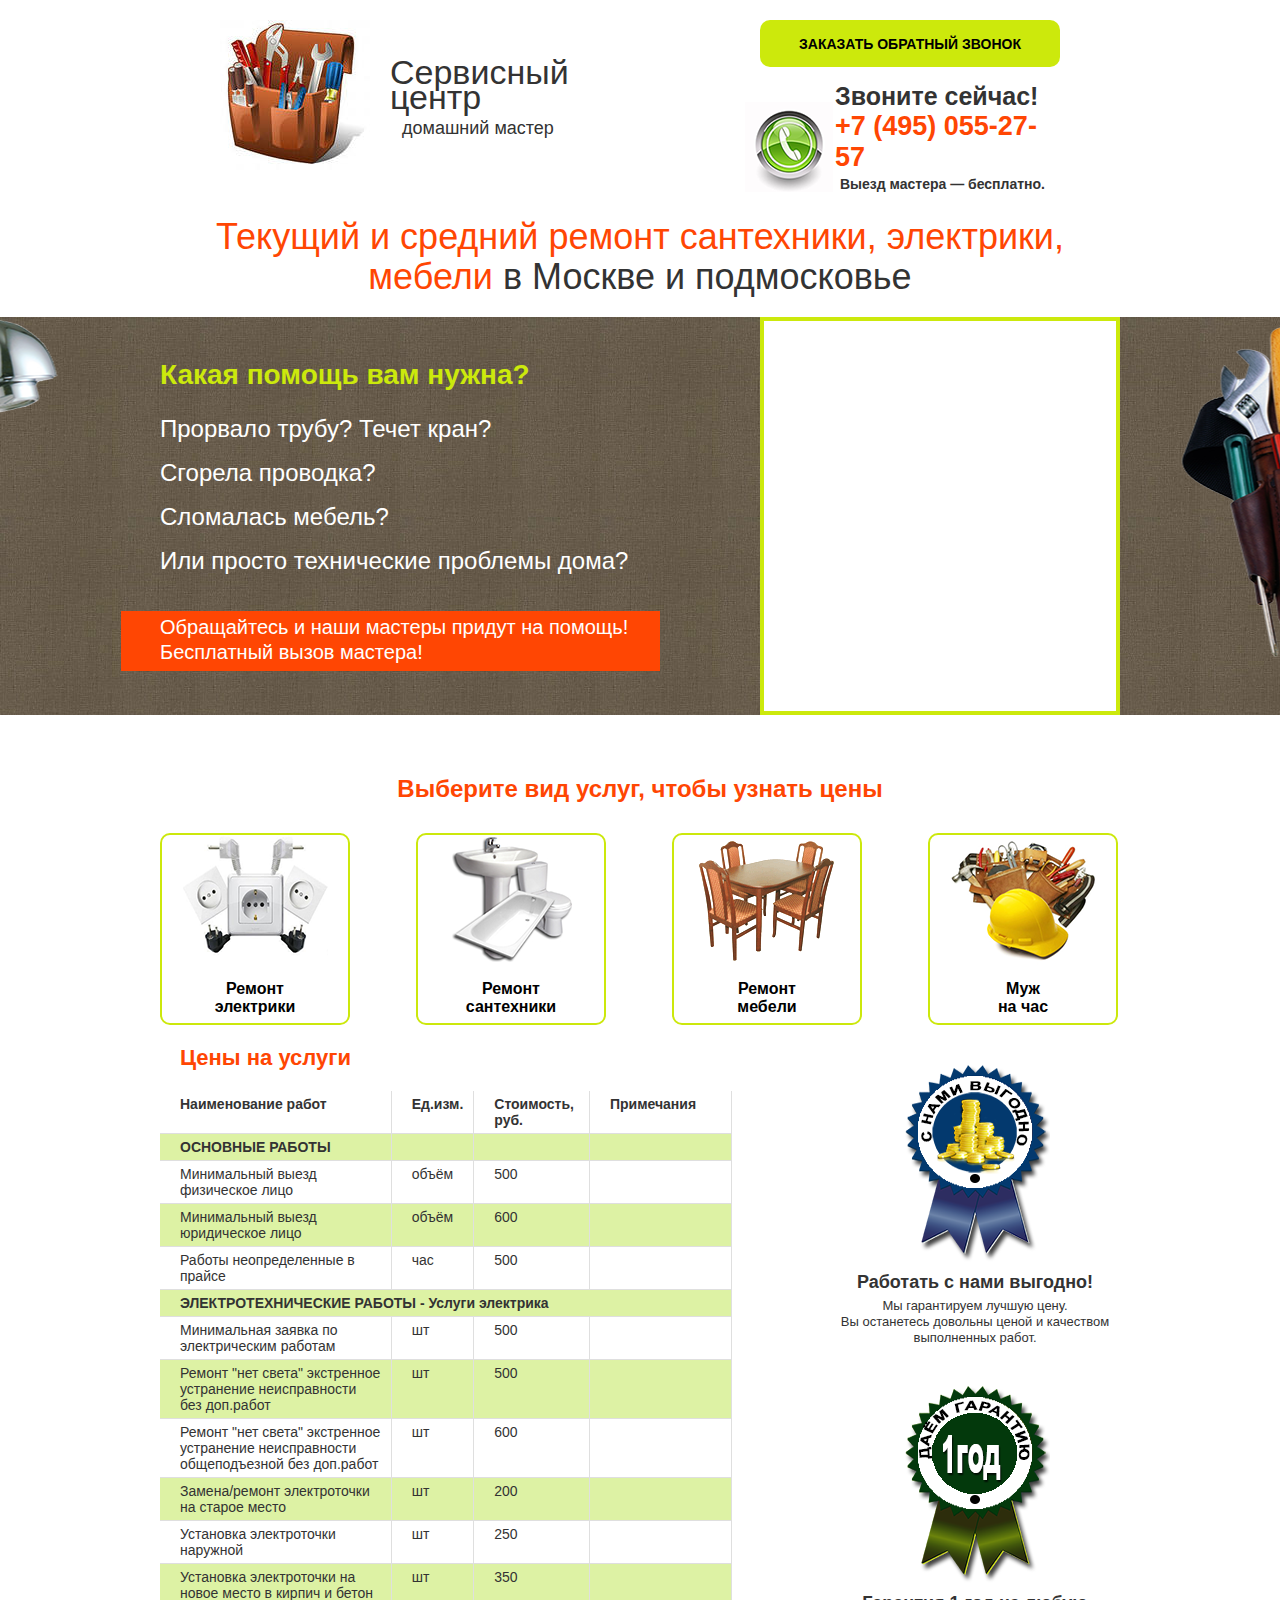
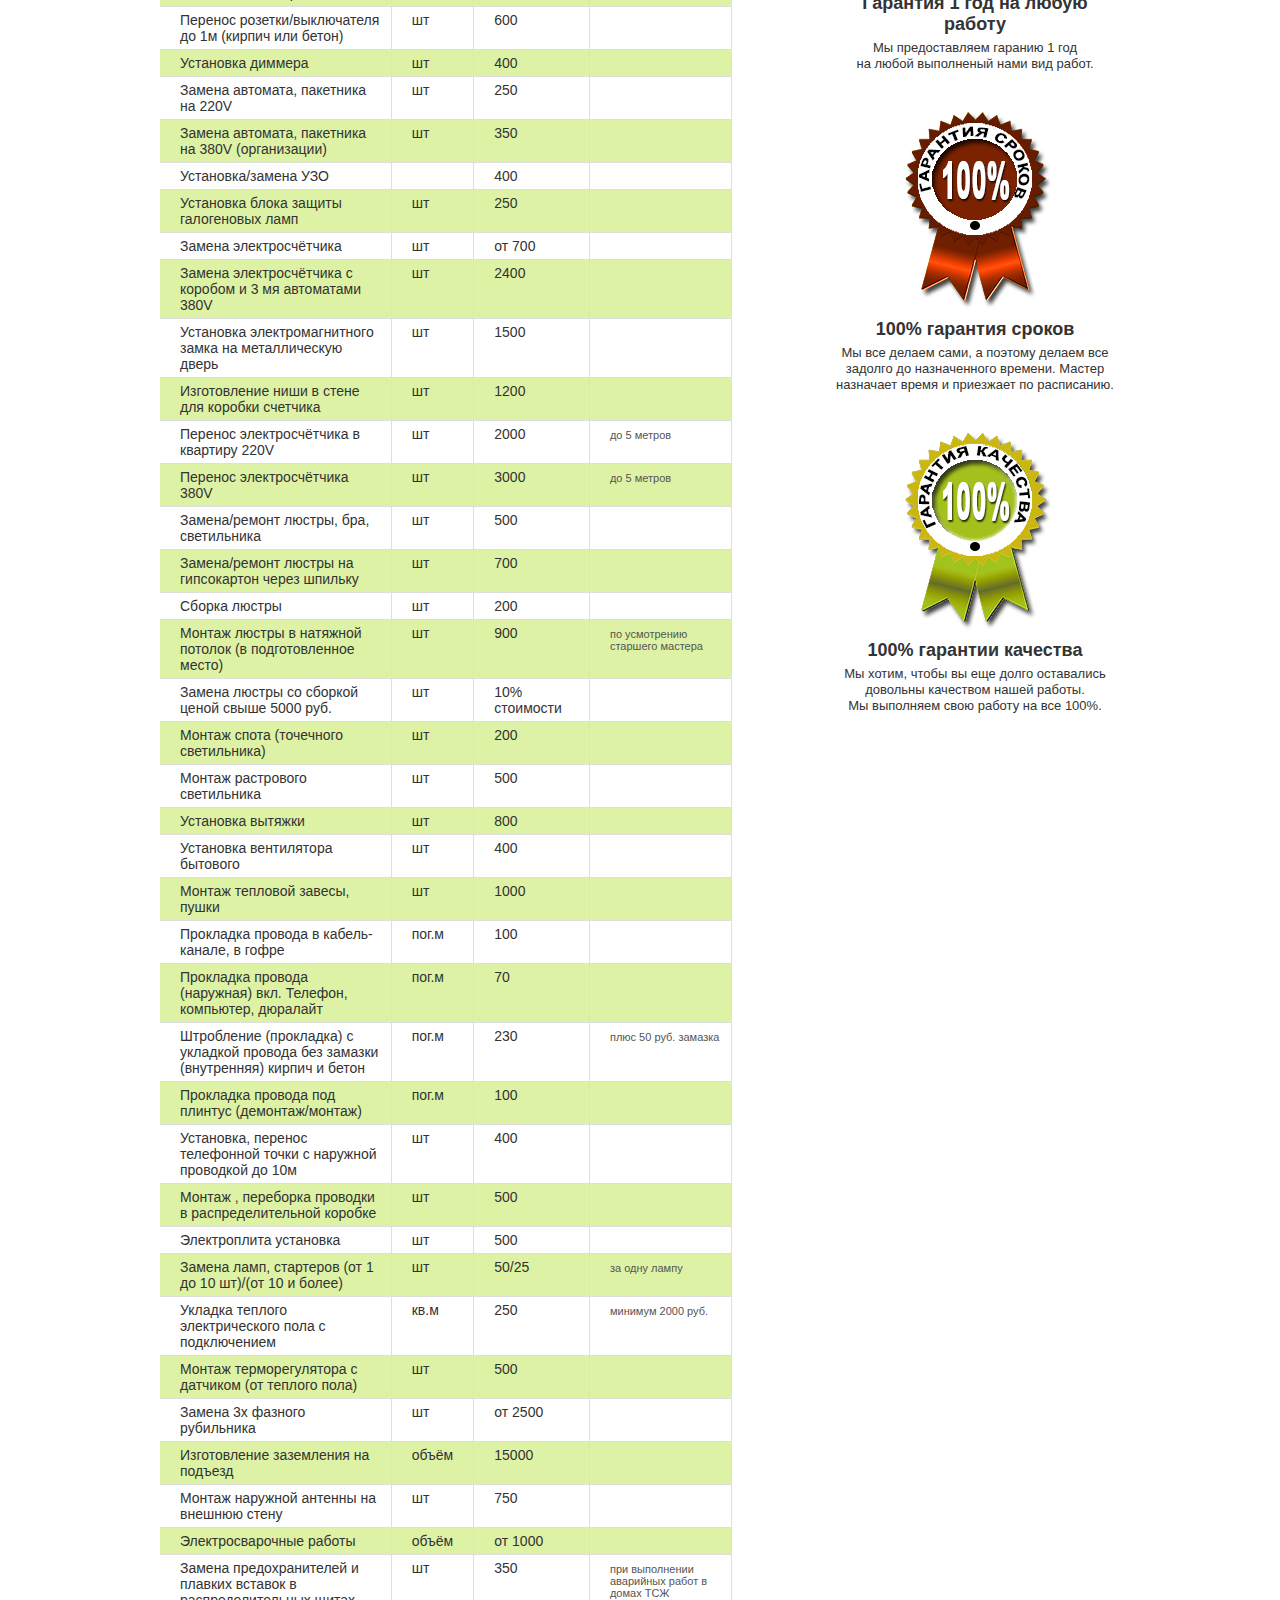
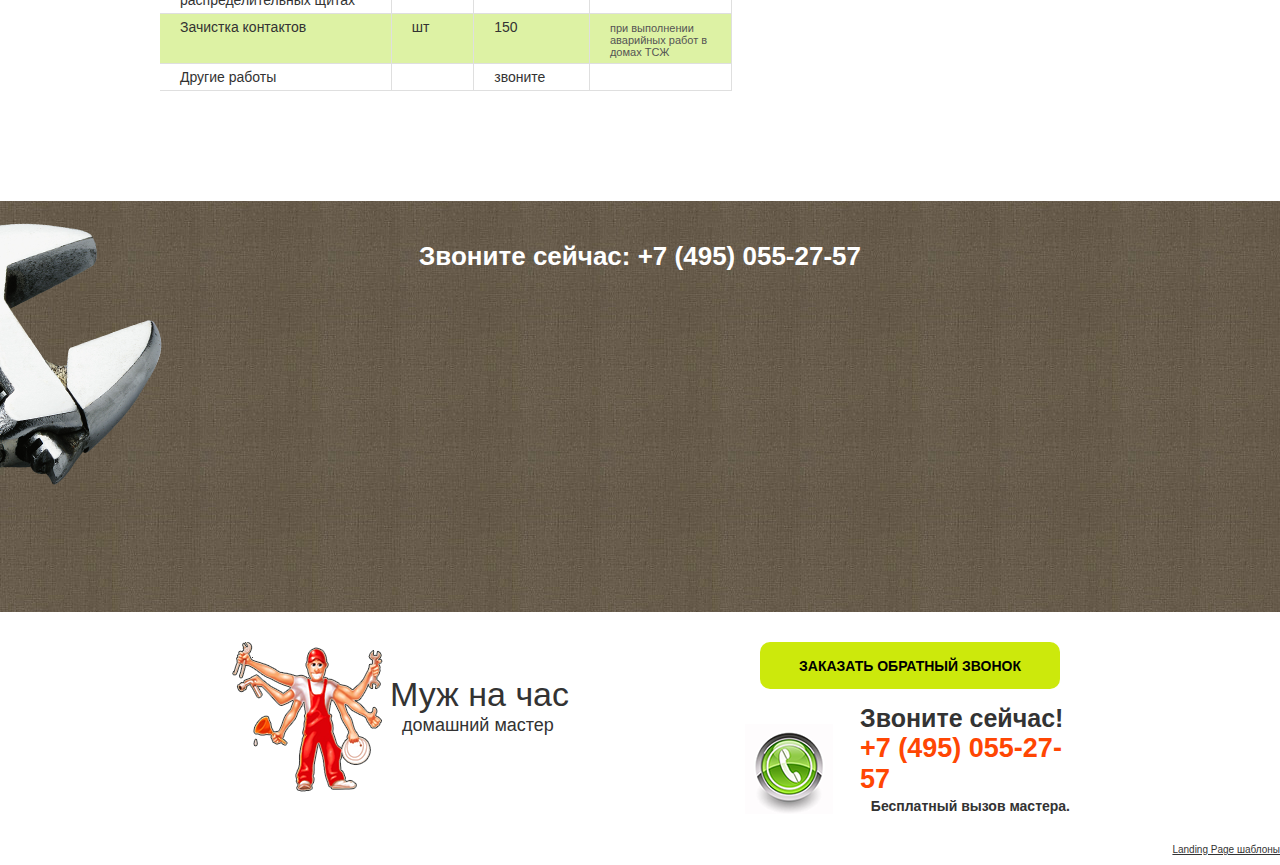
==== index.htm @ a50a110e "Update index.htm" ====
﻿<!DOCTYPE html PUBLIC "-//W3C//DTD XHTML 1.0 Strict//EN" "http://www.w3.org/TR/xhtml1/DTD/xhtml1-strict.dtd">
<html xmlns="http://www.w3.org/1999/xhtml" xml:lang="en" lang="en">
<head>
<title>Вызвать электрика, сантехника, плотника на дом.</title>
<link rel="icon" href="favicon.ico" type="image/x-icon">
<link rel="shortcut icon" href="favicon.ico" type="image/x-icon">

<meta name="description" content=" Услуги по ремонту и установке сантехники. Ремонт электрики, мебели. Выезд мастера на дом.">
<meta name="keywords" content="электрик, сантехник, выезд, заказать, вызвать, плотник, муж на час">
<meta http-equiv="Content-Type" content="text/html; charset=UTF-8">
<base href="index (1).htm">
<link rel="stylesheet" type="text/css" href="assets\templates\art4biz\css\styles3.css">
	<script type="text/javascript" src="assets\templates\art4biz\js\jquery-1.10.2.min.js"></script>
	
<!-- Add fancyBox -->
	<link rel="stylesheet" href="assets\templates\art4biz\fancyboxnew\jquery.fancybox.css" type="text/css" media="screen">
	<script type="text/javascript" src="assets\templates\art4biz\fancyboxnew\jquery.fancybox.pack.js"></script>	
	
<script type="text/javascript" src="assets\templates\art4biz\js\jquery.validate.min.js"></script>
<script type="text/javascript" src="assets\templates\art4biz\js\scripts.js"></script>
	<script type="text/javascript">
	$(document).ready(function() {
	$(".various").fancybox({
		maxWidth	: 380,
		maxHeight	: 315,
		autoCenter : true,
		padding : 0,
		margin : 0,
		scrolling : 'no',
		fitToView	: true,
		/*width		: '380',
		height		: '300',*/
		autoSize	: false,
		closeClick	: true,
		openEffect	: 'elastic',
		closeEffect	: 'none'
	});
});
</script>
</head>
<body>
<!-- header --> 
<div id="header">

	<div class="inner">
		<div class="top-header">
		
			<div class="logo">
				<a href="index (1).htm" title="Муж на час">-</a>
			</div>
			<div style="height:100px; width:250px; font-size:34px; font-weight:normal; float:left; margin:60px 0px 0px 20px; line-height:25px">Сервисный центр
<br>
<span style="font-size:18px; margin:0px 0px 0px 12px">домашний мастер</span>
</div>
			<div class="call-us">
				<a href="zvonok.html" class="callback various" data-fancybox-type="iframe">заказать обратный звонок</a>
				<div style="display: block; width: 300px;"><p class="phone">Звоните сейчас! <span>+7 (495) 055-27-57
</span></p>
				<p class="free">Выезд мастера &mdash; бесплатно.</p>
			</div></div>
			
			<h1><span>Текущий и средний ремонт сантехники, электрики, мебели</span> в Москве и подмосковье</h1>

		</div>
	</div>
	
	<div class="bottom-header">
		<div class="bottom-header-in">
			<div class="inner">
			
				<div class="you-want">
					<h3>Какая помощь вам нужна?</h3>
					<p>Прорвало трубу? Течет кран?</p>
					<p>Сгорела проводка?</p>
					<p>Сломалась мебель?</p>
					<p>Или просто технические проблемы дома?</p>
					<p class="blue">Обращайтесь и наши мастеры придут на помощь!<br>
			         Бесплатный вызов мастера!</p>
				</div>
				
<div class="form-area">
	<script>
window.ChatraSetup = {
    mode: 'frame',
    injectTo: 'chatra-wrapper' 
};
</script>
<script>
    ChatraID = 'tBXJTuu2psNABNcC2';
    (function(d, w, c) {
        var n = d.getElementsByTagName('script')[0],
            s = d.createElement('script');
        w[c] = w[c] || function() {
            (w[c].q = w[c].q || []).push(arguments);
        };
        s.async = true;
        s.src = (d.location.protocol === 'https:' ? 'https:': 'http:')
            + '//call.chatra.io/chatra.js';
        n.parentNode.insertBefore(s, n);
    })(document, window, 'Chatra');
	
	   Chatra('setColors', {
    chatBg: 'transparent' // фон
});</script> 

<div id="chatra-wrapper"  style="border-radius:30px;height:320px;"></div></div>
				
			</div>
		</div>
	</div>
</div>
<!-- end header -->
<!-- start content -->
<div id="content">
	
	<div class="our-services">
		<div class="inner">
		
			<div class="services-area">
				<h3 class="vibor">Выберите вид услуг, чтобы узнать цены</h3>
<div class="service"><img alt="" src="assets\templates\art4biz\images\icon_service1.png" ilo-full-src="http://www.muzh-na-chas46.ru/assets/templates/art4biz/images/icon_service1.png">
<p>Ремонт<br> электрики</p>
<table class="price" border="1" cellpadding="0" cellspacing="0">
<tbody>
<tr class="blue">
<td class="title" colspan="4">Цены на услуги</td>
</tr>
<tr><th>Наименование работ</th><th>Ед.изм.</th><th>Стоимость, руб.</th><th>Примечания</th></tr>
<tr><th>ОСНОВНЫЕ РАБОТЫ</th><th></th><th></th><th class="primechanie"></th></tr>
<tr>
<td>Минимальный выезд физическое лицо</td>
<td>объём</td>
<td>500</td>
<td class="primechanie"></td>
</tr>
<tr>
<td>Минимальный выезд юридическое лицо</td>
<td>объём</td>
<td>600</td>
<td class="primechanie"></td>
</tr>
<tr>
<td>Работы неопределенные в прайсе</td>
<td>час</td>
<td>500</td>
<td class="primechanie"></td>
</tr>
<tr><th colspan="4">ЭЛЕКТРОТЕХНИЧЕСКИЕ РАБОТЫ - Услуги электрика</th></tr>
<tr>
<td>Минимальная заявка по электрическим работам</td>
<td>шт</td>
<td>500</td>
<td class="primechanie"></td>
</tr>
<tr>
<td>Ремонт "нет света" экстренное устранение неисправности без доп.работ</td>
<td>шт</td>
<td>500</td>
<td class="primechanie"></td>
</tr>
<tr>
<td>Ремонт "нет света" экстренное устранение неисправности общеподъезной без доп.работ</td>
<td>шт</td>
<td>600</td>
<td class="primechanie">&nbsp;</td>
</tr>
<tr>
<td>Замена/ремонт электроточки на старое место</td>
<td>шт</td>
<td>200</td>
<td class="primechanie"></td>
</tr>
<tr>
<td>Установка электроточки наружной</td>
<td>шт</td>
<td>250</td>
<td class="primechanie"></td>
</tr>
<tr>
<td>Установка электроточки на новое место в кирпич и бетон</td>
<td>шт</td>
<td>350</td>
<td class="primechanie"></td>
</tr>
<tr>
<td>Перенос розетки/выключателя до 1м (кирпич или бетон)</td>
<td>шт</td>
<td>600</td>
<td class="primechanie"></td>
</tr>
<tr>
<td>Установка диммера</td>
<td>шт</td>
<td>400</td>
<td class="primechanie"></td>
</tr>
<tr>
<td>Замена автомата, пакетника на 220V</td>
<td>шт</td>
<td>250</td>
<td class="primechanie"></td>
</tr>
<tr>
<td>Замена автомата, пакетника на 380V (организации)</td>
<td>шт</td>
<td>350</td>
<td class="primechanie"></td>
</tr>
<tr>
<td>Установка/замена УЗО</td>
<td></td>
<td>400</td>
<td class="primechanie"></td>
</tr>
<tr>
<td>Установка блока защиты галогеновых ламп</td>
<td>шт</td>
<td>250</td>
<td class="primechanie">&nbsp;</td>
</tr>
<tr>
<td>Замена электросчётчика</td>
<td>шт</td>
<td>от 700</td>
<td class="primechanie"></td>
</tr>
<tr>
<td>Замена электросчётчика с коробом и 3 мя автоматами 380V</td>
<td>шт</td>
<td>2400</td>
<td class="primechanie"></td>
</tr>
<tr>
<td>Установка электромагнитного замка на металлическую дверь</td>
<td>шт</td>
<td>1500</td>
<td class="primechanie"></td>
</tr>
<tr>
<td>Изготовление ниши в стене для коробки счетчика</td>
<td>шт</td>
<td>1200</td>
<td class="primechanie"></td>
</tr>
<tr>
<td>Перенос электросчётчика в квартиру 220V</td>
<td>шт</td>
<td>2000</td>
<td class="primechanie">до 5 метров</td>
</tr>
<tr>
<td>Перенос электросчётчика 380V</td>
<td>шт</td>
<td>3000</td>
<td class="primechanie">до 5 метров</td>
</tr>
<tr>
<td>Замена/ремонт люстры, бра, светильника</td>
<td>шт</td>
<td>500</td>
<td class="primechanie"></td>
</tr>
<tr>
<td>Замена/ремонт люстры на гипсокартон через шпильку</td>
<td>шт</td>
<td>700</td>
<td class="primechanie"></td>
</tr>
<tr>
<td>Сборка люстры</td>
<td>шт</td>
<td>200</td>
<td class="primechanie"></td>
</tr>
<tr>
<td>Монтаж люстры в натяжной потолок (в подготовленное место)</td>
<td>шт</td>
<td>900</td>
<td class="primechanie">по усмотрению старшего мастера</td>
</tr>
<tr>
<td>Замена люстры со сборкой ценой свыше 5000 руб.</td>
<td>шт</td>
<td>10% стоимости</td>
<td class="primechanie"></td>
</tr>
<tr>
<td>Монтаж спота (точечного светильника)</td>
<td>шт</td>
<td>200</td>
<td class="primechanie"></td>
</tr>
<tr>
<td>Монтаж растрового светильника</td>
<td>шт</td>
<td>500</td>
<td class="primechanie"></td>
</tr>
<tr>
<td>Установка вытяжки</td>
<td>шт</td>
<td>800</td>
<td class="primechanie"></td>
</tr>
<tr>
<td>Установка вентилятора бытового</td>
<td>шт</td>
<td>400</td>
<td class="primechanie"></td>
</tr>
<tr>
<td>Монтаж тепловой завесы, пушки</td>
<td>шт</td>
<td>1000</td>
<td class="primechanie"></td>
</tr>
<tr>
<td>Прокладка провода в кабель-канале, в гофре</td>
<td>пог.м</td>
<td>100</td>
<td class="primechanie"></td>
</tr>
<tr>
<td>Прокладка провода (наружная) вкл. Телефон, компьютер, дюралайт</td>
<td>пог.м</td>
<td>70</td>
<td class="primechanie"></td>
</tr>
<tr>
<td>Штробление (прокладка) с укладкой провода без замазки (внутренняя) кирпич и бетон</td>
<td>пог.м</td>
<td>230</td>
<td class="primechanie">плюс 50 руб. замазка</td>
</tr>
<tr>
<td>Прокладка провода под плинтус (демонтаж/монтаж)</td>
<td>пог.м</td>
<td>100</td>
<td class="primechanie"></td>
</tr>
<tr>
<td>Установка, перенос телефонной точки с наружной проводкой до 10м</td>
<td>шт</td>
<td>400</td>
<td class="primechanie"></td>
</tr>
<tr>
<td>Монтаж , переборка проводки в распределительной коробке</td>
<td>шт</td>
<td>500</td>
<td class="primechanie"></td>
</tr>
<tr>
<td>Электроплита установка</td>
<td>шт</td>
<td>500</td>
<td class="primechanie"></td>
</tr>
<tr>
<td>Замена ламп, стартеров (от 1 до 10 шт)/(от 10 и более)</td>
<td>шт</td>
<td>50/25</td>
<td class="primechanie">за одну лампу</td>
</tr>
<tr>
<td>Укладка теплого электрического пола с подключением</td>
<td>кв.м</td>
<td>250</td>
<td class="primechanie">минимум 2000 руб.</td>
</tr>
<tr>
<td>Монтаж терморегулятора с датчиком (от теплого пола)</td>
<td>шт</td>
<td>500</td>
<td class="primechanie"></td>
</tr>
<tr>
<td>Замена 3х фазного рубильника</td>
<td>шт</td>
<td>от 2500</td>
<td class="primechanie"></td>
</tr>
<tr>
<td>Изготовление заземления на подъезд</td>
<td>объём</td>
<td>15000</td>
<td class="primechanie"></td>
</tr>
<tr>
<td>Монтаж наружной антенны на внешнюю стену</td>
<td>шт</td>
<td>750</td>
<td class="primechanie"></td>
</tr>
<tr>
<td>Электросварочные работы</td>
<td>объём</td>
<td>от 1000</td>
<td class="primechanie"></td>
</tr>
<tr>
<td>Замена предохранителей и плавких вставок в распределительных щитах</td>
<td>шт</td>
<td>350</td>
<td class="primechanie">при выполнении аварийных работ в домах ТСЖ</td>
</tr>
<tr>
<td>Зачистка контактов</td>
<td>шт</td>
<td>150</td>
<td class="primechanie">при выполнении аварийных работ в домах ТСЖ</td>
</tr>
<tr>
<td>Другие работы</td>
<td></td>
<td>звоните</td>
<td class="primechanie"></td>
</tr>
</tbody>
</table>
<!-- <div class="shadow"></div> --></div>
<div class="service"><img alt="" src="assets\templates\art4biz\images\icon_service2.png" ilo-full-src="http://www.muzh-na-chas46.ru/assets/templates/art4biz/images/icon_service2.png">
<p>Ремонт<br> сантехники</p>
<table class="price" border="1" cellpadding="0" cellspacing="0">
<tbody>
<tr class="blue">
<td class="title" colspan="4">Цены на услуги</td>
</tr>
<tr><th>Наименование работ</th><th>Ед. изм.</th><th>Стоимость, руб.</th><th>Примечания</th></tr>
<tr><th>ОСНОВНЫЕ РАБОТЫ</th><th></th><th></th><th class="primechanie"></th></tr>
<tr>
<td>Минимальный выезд физическое лицо</td>
<td>объём</td>
<td>500</td>
<td class="primechanie"></td>
</tr>
<tr>
<td>Минимальный выезд юридическое лицо</td>
<td>объём</td>
<td>600</td>
<td class="primechanie"></td>
</tr>
<tr>
<td>Работы неопределенные в прайсе</td>
<td>час</td>
<td>500</td>
<td class="primechanie"></td>
</tr>
<tr><th colspan="4">САНИТАРНО-ТЕХНИЧЕСКИЕ РАБОТЫ - Услуги сантехника</th></tr>
<tr>
<td>Замена стояка воды, отопления, канализации</td>
<td>объём</td>
<td>от 2000</td>
<td class="primechanie"></td>
</tr>
<tr>
<td>Замена разводки Х/Г воды на полипропилен и металлопластик</td>
<td>объём</td>
<td>от 4500</td>
<td class="primechanie">Стоимость установки смесителя, крана, фильтра и сифона при разводке по 350 руб.</td>
</tr>
<tr>
<td>Замена труб канализации на П.П. ванная - кухня</td>
<td>объём</td>
<td>2000</td>
<td class="primechanie"></td>
</tr>
<tr>
<td>Демонтаж труб канализации (чугун)</td>
<td>объём</td>
<td>400</td>
<td class="primechanie">при замене разводки или стояка</td>
</tr>
<tr>
<td>Установка полотенцесушителя без доп.труб</td>
<td>шт</td>
<td>1200</td>
<td class="primechanie"></td>
</tr>
<tr>
<td>Замена стояка полотенцесушителя</td>
<td>шт</td>
<td>2000</td>
<td class="primechanie"></td>
</tr>
<tr>
<td>Установка батареи (радиатора отопления) стандарт</td>
<td>шт</td>
<td>от 1200</td>
<td class="primechanie"></td>
</tr>
<tr>
<td>Штробление под трубы</td>
<td>пог.м</td>
<td>250</td>
<td class="primechanie">по длине труб</td>
</tr>
<tr>
<td>Изготовление отверстия под трубы водоснабжения в межкомнатной перегородке</td>
<td>шт</td>
<td>300</td>
<td class="primechanie"></td>
</tr>
<tr>
<td>Изготовление отверстия под трубы водоснабжения в капитальной стене</td>
<td>шт</td>
<td>600</td>
<td class="primechanie"></td>
</tr>
<tr>
<td>Установка фильтра грубой очистки</td>
<td>шт</td>
<td>400</td>
<td class="primechanie"></td>
</tr>
<tr>
<td>Установка колбовых фильтров очистки воды (с любым количеством колб)</td>
<td>шт</td>
<td>1000</td>
<td class="primechanie"></td>
</tr>
<tr>
<td>Замена картриджей фильтров</td>
<td>объем</td>
<td>от 400</td>
<td class="primechanie"></td>
</tr>
<tr>
<td>Установка вентиля</td>
<td>шт</td>
<td>400</td>
<td class="primechanie"></td>
</tr>
<tr>
<td>Установка счетчика на воду</td>
<td>шт</td>
<td>1900</td>
<td class="primechanie">В стоимость входит: счетчик, фильтр, комплект документов</td>
</tr>
<tr>
<td>Установка кухонного, ванного смесителя</td>
<td>шт</td>
<td>500</td>
<td class="primechanie"></td>
</tr>
<tr>
<td>Замена "прикипевших" эксцентриков на смеситель</td>
<td>шт</td>
<td>200</td>
<td class="primechanie"></td>
</tr>
<tr>
<td>Монтаж штанги лейки душа</td>
<td>шт</td>
<td>200</td>
<td class="primechanie"></td>
</tr>
<tr>
<td>Установка унитаза и смывного бачка (или без)</td>
<td>компл</td>
<td>1200</td>
<td class="primechanie"></td>
</tr>
<tr>
<td>Демонтаж подиума под унитазом (к сумме унитаза)</td>
<td>шт</td>
<td>300</td>
<td class="primechanie"></td>
</tr>
<tr>
<td>Установка биде</td>
<td>шт</td>
<td>1500</td>
<td class="primechanie"></td>
</tr>
<tr>
<td>Монтаж инсталяции</td>
<td>компл</td>
<td>2000</td>
<td class="primechanie"></td>
</tr>
<tr>
<td>Установка мойки (раковины) со смесителем или без смесителя</td>
<td>шт</td>
<td>800</td>
<td class="primechanie"></td>
</tr>
<tr>
<td>Установка стеклянной мойки со смесителем</td>
<td>шт</td>
<td>1500</td>
<td class="primechanie"></td>
</tr>
<tr>
<td>Установка ванны</td>
<td>шт</td>
<td>1500</td>
<td class="primechanie"></td>
</tr>
<tr>
<td>Установка "Мойдодыра"</td>
<td>шт</td>
<td>1200</td>
<td class="primechanie"></td>
</tr>
<tr>
<td>Установка "Тюльпана" со смесителем и "ногой"</td>
<td>шт</td>
<td>950</td>
<td class="primechanie"></td>
</tr>
<tr>
<td>Установка душевой кабины угловой цена до 30000 руб.</td>
<td>шт</td>
<td>3500</td>
<td class="primechanie"></td>
</tr>
<tr>
<td>Установка гидро и аэромассажной ванны цена до 30000 руб.</td>
<td>шт</td>
<td>3500</td>
<td class="primechanie"></td>
</tr>
<tr>
<td>Ремонт душевой кабины</td>
<td>шт</td>
<td>от 1000</td>
<td class="primechanie"></td>
</tr>
<tr>
<td>Изготовление подиума под душевую кабину</td>
<td>объём</td>
<td>1500</td>
<td class="primechanie"></td>
</tr>
<tr>
<td>Установка гидромассажной панели</td>
<td>шт</td>
<td>1500</td>
<td class="primechanie"></td>
</tr>
<tr>
<td>Установка пластиковых/ стеклянных штор на ванную, душевую кабину</td>
<td>шт</td>
<td>1500</td>
<td class="primechanie"></td>
</tr>
<tr>
<td>Установка водонагревателя накопительного без электрики</td>
<td>шт</td>
<td>1300</td>
<td class="primechanie"></td>
</tr>
<tr>
<td>Установка водонагревателя проточного без электрики</td>
<td>шт</td>
<td>900</td>
<td class="primechanie"></td>
</tr>
<tr>
<td>Установка стиральной машины</td>
<td>шт</td>
<td>1000</td>
<td class="primechanie"></td>
</tr>
<tr>
<td>Установка посудомоечной машины</td>
<td>шт</td>
<td>1000</td>
<td class="primechanie"></td>
</tr>
<tr>
<td>Монтаж экрана под ванну (покупной)</td>
<td>шт</td>
<td>400</td>
<td class="primechanie"></td>
</tr>
<tr>
<td>Изготовление экрана под ванную с декоративной отделкой (в т.ч. плитка)</td>
<td>шт</td>
<td>2500</td>
<td class="primechanie"></td>
</tr>
<tr>
<td>Монтаж короба стояков и канализации</td>
<td>шт</td>
<td>1600</td>
<td class="primechanie"></td>
</tr>
<tr>
<td>Монтаж ревизок и вентрешеток</td>
<td>шт</td>
<td>200</td>
<td class="primechanie"></td>
</tr>
<tr>
<td>Установка и подключение газовой колонки</td>
<td>шт</td>
<td>1800</td>
<td class="primechanie"></td>
</tr>
<tr>
<td>Монтаж потайного люка</td>
<td>шт</td>
<td>600</td>
<td class="primechanie">&nbsp;</td>
</tr>
<tr>
<td>Установка и подключение газовой плиты, духового шкафа, варочной панели</td>
<td>шт</td>
<td>500</td>
<td class="primechanie"></td>
</tr>
<tr>
<td>Замена гибкого шланга на газ</td>
<td>шт</td>
<td>500</td>
<td class="primechanie"></td>
</tr>
<tr>
<td>Установка хомута на трубу</td>
<td>шт</td>
<td>400</td>
<td class="primechanie"></td>
</tr>
<tr>
<td>Монтаж заглушки на трубу с нарезкой резьбы</td>
<td>шт</td>
<td>500</td>
<td class="primechanie"></td>
</tr>
<tr>
<td>Ремонт смывного бачка, замена арматуры</td>
<td>шт</td>
<td>700</td>
<td class="primechanie"></td>
</tr>
<tr>
<td>Ремонт крана, смесителя</td>
<td>шт</td>
<td>500</td>
<td class="primechanie"></td>
</tr>
<tr>
<td>Монтаж уголка по периметру ванной (покупной)</td>
<td>пог.м</td>
<td>400</td>
<td class="primechanie"></td>
</tr>
<tr>
<td>Замена сифона, обвязки, колена, "американки"</td>
<td>шт</td>
<td>450</td>
<td class="primechanie"></td>
</tr>
<tr>
<td>Устранение бытового засора для частных лиц</td>
<td>шт</td>
<td>от 1000</td>
<td class="primechanie">с использованием сантех тросса</td>
</tr>
<tr>
<td>Устранение бытового засора для организаций</td>
<td>шт</td>
<td>от 1500</td>
<td class="primechanie">с использованием сантех тросса</td>
</tr>
<tr>
<td>Устранение засора в кафе и т.п.</td>
<td>шт</td>
<td>от 2000</td>
<td class="primechanie">&nbsp;</td>
</tr>
<tr>
<td>Устранение засора в стояке</td>
<td>объём</td>
<td>от 2500</td>
<td class="primechanie"></td>
</tr>
<tr>
<td>Дополнительные работы по устранению засора в стояке</td>
<td>объём</td>
<td>от 1000</td>
<td class="primechanie"></td>
</tr>
<tr>
<td>Установка АГВ</td>
<td>шт</td>
<td>от 3500</td>
<td class="primechanie">&nbsp;</td>
</tr>
<tr>
<td>Монтаж насоса для увеличения давления воды в системе с 2мя тройниками и 3мя вентилями</td>
<td>объём</td>
<td>2500</td>
<td class="primechanie"></td>
</tr>
<tr>
<td>Другие работы</td>
<td></td>
<td>Звоните</td>
<td class="primechanie"></td>
</tr>
</tbody>
</table>
<!-- <div class="shadow"></div> --></div>
<div class="service"><img alt="" src="assets\templates\art4biz\images\icon_service3.png" ilo-full-src="http://www.muzh-na-chas46.ru/assets/templates/art4biz/images/icon_service3.png">
<p>Ремонт<br> мебели</p>
<table class="price" border="1" cellpadding="0" cellspacing="0">
<tbody>
<tr class="blue">
<td class="title" colspan="4">Цены на услуги</td>
</tr>
<tr><th>Наименование работ</th><th>Ед. изм.</th><th>Стоимость, руб.</th><th>Примечания</th></tr>
<tr><th>ОСНОВНЫЕ РАБОТЫ</th><th></th><th></th><th class="primechanie"></th></tr>
<tr>
<td>Минимальный выезд физическое лицо</td>
<td>объём</td>
<td>500</td>
<td class="primechanie"></td>
</tr>
<tr>
<td>Минимальный выезд юридическое лицо</td>
<td>объём</td>
<td>600</td>
<td class="primechanie"></td>
</tr>
<tr>
<td>Работы неопределенные в прайсе</td>
<td>час</td>
<td>500</td>
<td class="primechanie"></td>
</tr>
<tr><th>РЕМОНТ МЕБЕЛИ</th><th></th><th></th><th class="primechanie"></th></tr>
<tr>
<td>Минимальная заявка</td>
<td>шт</td>
<td>500</td>
<td class="primechanie"></td>
</tr>
<tr>
<td>Сборка мебели: стенка</td>
<td>объём</td>
<td>от 2000</td>
<td class="primechanie"></td>
</tr>
<tr>
<td>Сборка шкафа-стенли (купе): двухстворчатый</td>
<td>объем</td>
<td>1800</td>
<td class="primechanie">с наполнением</td>
</tr>
<tr>
<td>Сборка шкафа-стенли (купе): трехстворчатый</td>
<td>объем</td>
<td>2000</td>
<td class="primechanie">с наполнением</td>
</tr>
<tr>
<td>Сборка и навешивание кухонной мебели без мойки</td>
<td>объём</td>
<td>от 2500</td>
<td class="primechanie">дополнительно остальные работы</td>
</tr>
<tr>
<td>Сборка и навешивание кухонной мебели без мойки УГЛОВАЯ</td>
<td>объём</td>
<td>от 3500</td>
<td class="primechanie">дополнительно остальные работы</td>
</tr>
<tr>
<td>Сборка кухонного гарнитура стоимостью более 30 000 руб.</td>
<td>компл</td>
<td>10% стоимости</td>
<td class="primechanie"></td>
</tr>
<tr>
<td>Установка кухонного гарнитура</td>
<td>пог.м</td>
<td>1000</td>
<td class="primechanie"></td>
</tr>
<tr>
<td>Монтаж варочной поверхности&nbsp;</td>
<td>пог.м</td>
<td>250</td>
<td class="primechanie"></td>
</tr>
<tr>
<td>Крепление столешницы</td>
<td>пог.м</td>
<td>250</td>
<td class="primechanie"></td>
</tr>
<tr>
<td>Монтаж козырька от гарнитура</td>
<td>пог.м</td>
<td>100</td>
<td class="primechanie"></td>
</tr>
<tr>
<td>Монтаж багета на гарнитуре</td>
<td>пог.м</td>
<td>250</td>
<td class="primechanie"></td>
</tr>
<tr>
<td>Вырез под мойку</td>
<td>шт</td>
<td>400</td>
<td class="primechanie"></td>
</tr>
<tr>
<td>Монтаж мойки</td>
<td>шт</td>
<td>850</td>
<td class="primechanie"></td>
</tr>
<tr>
<td>Вырез под трубу и т.д.</td>
<td>шт</td>
<td>150</td>
<td class="primechanie"></td>
</tr>
<tr>
<td>Вырез под мойку, трубу (отдельный заказ)</td>
<td>шт</td>
<td>500</td>
<td class="primechanie"></td>
</tr>
<tr>
<td>Монтаж стеновой панели</td>
<td>пог.м</td>
<td>250</td>
<td class="primechanie"></td>
</tr>
<tr>
<td>Сборка столов</td>
<td>объём</td>
<td>800</td>
<td class="primechanie"></td>
</tr>
<tr>
<td>Сборка шкафа: одностворчатый</td>
<td>объем</td>
<td>700</td>
<td class="primechanie"></td>
</tr>
<tr>
<td>Сборка шкафа: двухстворчатый</td>
<td>объем</td>
<td>800</td>
<td class="primechanie"></td>
</tr>
<tr>
<td>Сборка шкафа: двухстворчатый с антресолью</td>
<td>объем</td>
<td>1100</td>
<td class="primechanie"></td>
</tr>
<tr>
<td>Сборка шкафа:трехстворчатый</td>
<td>объем</td>
<td>1300</td>
<td class="primechanie"></td>
</tr>
<tr>
<td>Сборка шкафа: трехстворчатый с антресолью</td>
<td>объем</td>
<td>1700</td>
<td class="primechanie"></td>
</tr>
<tr>
<td>Установка раздвижных дверок шкафа-стенли (купе): двухстворчатые</td>
<td>объем</td>
<td>750</td>
<td class="primechanie"></td>
</tr>
<tr>
<td>Установка раздвижных дверок шкафа-стенли (купе): трехстворчатые</td>
<td>объем</td>
<td>950</td>
<td class="primechanie"></td>
</tr>
<tr>
<td>Навешивание шкафчиков</td>
<td>шт</td>
<td>300</td>
<td class="primechanie">высота шкафчика до 75 см</td>
</tr>
<tr>
<td>Сборка и навешивание шкафчиков</td>
<td>шт</td>
<td>600</td>
<td class="primechanie">высота шкафчика более 75 см</td>
</tr>
<tr>
<td>Навешивание ковра</td>
<td>шт</td>
<td>700</td>
<td class="primechanie"></td>
</tr>
<tr>
<td>Мелкий ремонт мебели</td>
<td>шт</td>
<td>от 600</td>
<td class="primechanie"></td>
</tr>
<tr>
<td>Перетяжка мягкой мебели: диван</td>
<td>шт</td>
<td>от 2000</td>
<td class="primechanie">без материалов</td>
</tr>
<tr>
<td>Перетяжка мягкой мебели: кресло</td>
<td>шт</td>
<td>от 1500</td>
<td class="primechanie">без материалов</td>
</tr>
<tr>
<td>Перетяжка мягкой мебели: стул сиденье и спинка</td>
<td>шт</td>
<td>от 800</td>
<td class="primechanie">без материалов</td>
</tr>
<tr>
<td>Перетяжка мягкой мебели: стул сиденье</td>
<td>шт</td>
<td>от500</td>
<td class="primechanie">без материалов</td>
</tr>
<tr>
<td>Снятие и монтаж чехла с мебели с накладкой заплатки</td>
<td>объём</td>
<td>от 2500</td>
<td class="primechanie">без материалов</td>
</tr>
<tr>
<td>Другие работы</td>
<td></td>
<td>звоните</td>
<td class="primechanie"></td>
</tr>
</tbody>
</table>
<!-- <div class="shadow"></div> --></div>
<div class="service last"><img alt="" src="assets\templates\art4biz\images\icon_service4.png" ilo-full-src="http://www.muzh-na-chas46.ru/assets/templates/art4biz/images/icon_service4.png">
<p>Муж<br> на час</p>
<table class="price" border="1" cellpadding="0" cellspacing="0">
<tbody>
<tr class="blue">
<td class="title" colspan="4">Цены на услуги</td>
</tr>
<tr><th>Наименование работ</th><th>Ед. изм.</th><th>Стоимость, руб.</th><th>Примечания</th></tr>
<tr><th>ОСНОВНЫЕ РАБОТЫ</th><th></th><th></th><th class="primechanie"></th></tr>
<tr>
<td>Минимальный выезд физическое лицо</td>
<td>объём</td>
<td>500</td>
<td class="primechanie"></td>
</tr>
<tr>
<td>Минимальный выезд юридическое лицо</td>
<td>объём</td>
<td>600</td>
<td class="primechanie"></td>
</tr>
<tr>
<td>Работы неопределенные в прайсе</td>
<td>час</td>
<td>500</td>
<td class="primechanie"></td>
</tr>
<tr><th colspan="4">САНИТАРНО-ТЕХНИЧЕСКИЕ РАБОТЫ - Услуги сантехника</th></tr>
<tr>
<td>Замена стояка воды, отопления, канализации</td>
<td>объём</td>
<td>от 2000</td>
<td class="primechanie"></td>
</tr>
<tr>
<td>Замена разводки Х/Г воды на полипропилен и металлопластик</td>
<td>объём</td>
<td>от 4500</td>
<td class="primechanie">Стоимость установки смесителя, крана, фильтра и сифона при разводке по 350 руб.</td>
</tr>
<tr>
<td>Замена труб канализации на П.П. ванная - кухня</td>
<td>объём</td>
<td>2000</td>
<td class="primechanie"></td>
</tr>
<tr>
<td>Демонтаж труб канализации (чугун)</td>
<td>объём</td>
<td>400</td>
<td class="primechanie">при замене разводки или стояка</td>
</tr>
<tr>
<td>Установка полотенцесушителя без доп.труб</td>
<td>шт</td>
<td>1200</td>
<td class="primechanie"></td>
</tr>
<tr>
<td>Замена стояка полотенцесушителя</td>
<td>шт</td>
<td>2000</td>
<td class="primechanie"></td>
</tr>
<tr>
<td>Установка батареи (радиатора отопления) стандарт</td>
<td>шт</td>
<td>от 1200</td>
<td class="primechanie"></td>
</tr>
<tr>
<td>Штробление под трубы</td>
<td>пог.м</td>
<td>250</td>
<td class="primechanie">по длине труб</td>
</tr>
<tr>
<td>Изготовление отверстия под трубы водоснабжения в межкомнатной перегородке</td>
<td>шт</td>
<td>300</td>
<td class="primechanie"></td>
</tr>
<tr>
<td>Изготовление отверстия под трубы водоснабжения в капитальной стене</td>
<td>шт</td>
<td>600</td>
<td class="primechanie"></td>
</tr>
<tr>
<td>Установка фильтра грубой очистки</td>
<td>шт</td>
<td>400</td>
<td class="primechanie"></td>
</tr>
<tr>
<td>Установка колбовых фильтров очистки воды (с любым количеством колб)</td>
<td>шт</td>
<td>1000</td>
<td class="primechanie"></td>
</tr>
<tr>
<td>Замена картриджей фильтров</td>
<td>объем</td>
<td>от 400</td>
<td class="primechanie"></td>
</tr>
<tr>
<td>Установка вентиля</td>
<td>шт</td>
<td>400</td>
<td class="primechanie"></td>
</tr>
<tr>
<td>Установка счетчика на воду</td>
<td>шт</td>
<td>1900</td>
<td class="primechanie">В стоимость входит: счетчик, фильтр, комплект документов</td>
</tr>
<tr>
<td>Установка кухонного, ванного смесителя</td>
<td>шт</td>
<td>500</td>
<td class="primechanie"></td>
</tr>
<tr>
<td>Замена "прикипевших" эксцентриков на смеситель</td>
<td>шт</td>
<td>200</td>
<td class="primechanie"></td>
</tr>
<tr>
<td>Монтаж штанги лейки душа</td>
<td>шт</td>
<td>200</td>
<td class="primechanie"></td>
</tr>
<tr>
<td>Установка унитаза и смывного бачка (или без)</td>
<td>компл</td>
<td>1200</td>
<td class="primechanie"></td>
</tr>
<tr>
<td>Демонтаж подиума под унитазом (к сумме унитаза)</td>
<td>шт</td>
<td>300</td>
<td class="primechanie"></td>
</tr>
<tr>
<td>Установка биде</td>
<td>шт</td>
<td>1500</td>
<td class="primechanie"></td>
</tr>
<tr>
<td>Монтаж инсталяции</td>
<td>компл</td>
<td>2000</td>
<td class="primechanie"></td>
</tr>
<tr>
<td>Установка мойки (раковины) со смесителем или без смесителя</td>
<td>шт</td>
<td>800</td>
<td class="primechanie"></td>
</tr>
<tr>
<td>Установка стеклянной мойки со смесителем</td>
<td>шт</td>
<td>1500</td>
<td class="primechanie"></td>
</tr>
<tr>
<td>Установка ванны</td>
<td>шт</td>
<td>1500</td>
<td class="primechanie"></td>
</tr>
<tr>
<td>Установка "Мойдодыра"</td>
<td>шт</td>
<td>1200</td>
<td class="primechanie"></td>
</tr>
<tr>
<td>Установка "Тюльпана" со смесителем и "ногой"</td>
<td>шт</td>
<td>950</td>
<td class="primechanie"></td>
</tr>
<tr>
<td>Установка душевой кабины угловой цена до 30000 руб.</td>
<td>шт</td>
<td>3500</td>
<td class="primechanie"></td>
</tr>
<tr>
<td>Установка гидро и аэромассажной ванны цена до 30000 руб.</td>
<td>шт</td>
<td>3500</td>
<td class="primechanie"></td>
</tr>
<tr>
<td>Ремонт душевой кабины</td>
<td>шт</td>
<td>от 1000</td>
<td class="primechanie"></td>
</tr>
<tr>
<td>Изготовление подиума под душевую кабину</td>
<td>объём</td>
<td>1500</td>
<td class="primechanie"></td>
</tr>
<tr>
<td>Установка гидромассажной панели</td>
<td>шт</td>
<td>1500</td>
<td class="primechanie"></td>
</tr>
<tr>
<td>Установка пластиковых/ стеклянных штор на ванную, душевую кабину</td>
<td>шт</td>
<td>1500</td>
<td class="primechanie"></td>
</tr>
<tr>
<td>Установка водонагревателя накопительного без электрики</td>
<td>шт</td>
<td>1300</td>
<td class="primechanie"></td>
</tr>
<tr>
<td>Установка водонагревателя проточного без электрики</td>
<td>шт</td>
<td>900</td>
<td class="primechanie"></td>
</tr>
<tr>
<td>Установка стиральной машины</td>
<td>шт</td>
<td>900</td>
<td class="primechanie"></td>
</tr>
<tr>
<td>Установка посудомоечной машины</td>
<td>шт</td>
<td>900</td>
<td class="primechanie"></td>
</tr>
<tr>
<td>Монтаж экрана под ванну (покупной)</td>
<td>шт</td>
<td>400</td>
<td class="primechanie"></td>
</tr>
<tr>
<td>Изготовление экрана под ванную с декоративной отделкой (в т.ч. плитка)</td>
<td>шт</td>
<td>2500</td>
<td class="primechanie"></td>
</tr>
<tr>
<td>Монтаж короба стояков и канализации</td>
<td>шт</td>
<td>1600</td>
<td class="primechanie"></td>
</tr>
<tr>
<td>Монтаж ревизок и вентрешеток</td>
<td>шт</td>
<td>150</td>
<td class="primechanie"></td>
</tr>
<tr>
<td>Установка и подключение газовой колонки</td>
<td>шт</td>
<td>1800</td>
<td class="primechanie"></td>
</tr>
<tr>
<td>Монтаж потайного люка</td>
<td>шт</td>
<td>600</td>
<td class="primechanie">&nbsp;</td>
</tr>
<tr>
<td>Установка и подключение газовой плиты, духового шкафа, варочной панели</td>
<td>шт</td>
<td>500</td>
<td class="primechanie"></td>
</tr>
<tr>
<td>Замена гибкого шланга на газ</td>
<td>шт</td>
<td>500</td>
<td class="primechanie"></td>
</tr>
<tr>
<td>Установка хомута на трубу</td>
<td>шт</td>
<td>400</td>
<td class="primechanie"></td>
</tr>
<tr>
<td>Монтаж заглушки на трубу с нарезкой резьбы</td>
<td>шт</td>
<td>500</td>
<td class="primechanie"></td>
</tr>
<tr>
<td>Ремонт смывного бачка, замена арматуры</td>
<td>шт</td>
<td>700</td>
<td class="primechanie"></td>
</tr>
<tr>
<td>Ремонт крана, смесителя</td>
<td>шт</td>
<td>500</td>
<td class="primechanie"></td>
</tr>
<tr>
<td>Монтаж уголка по периметру ванной (покупной)</td>
<td>пог.м</td>
<td>400</td>
<td class="primechanie"></td>
</tr>
<tr>
<td>Замена сифона, обвязки, колена, "американки"</td>
<td>шт</td>
<td>450</td>
<td class="primechanie"></td>
</tr>
<tr>
<td>Устранение бытового засора для частных лиц</td>
<td>шт</td>
<td>от 1000</td>
<td class="primechanie">с использованием сантех тросса</td>
</tr>
<tr>
<td>Устранение бытового засора для организаций</td>
<td>шт</td>
<td>от 1500</td>
<td class="primechanie">с использованием сантех тросса</td>
</tr>
<tr>
<td>Устранение засора в кафе и т.п.</td>
<td>шт</td>
<td>от 2000</td>
<td class="primechanie">&nbsp;</td>
</tr>
<tr>
<td>Устранение засора в стояке</td>
<td>объём</td>
<td>от 2500</td>
<td class="primechanie"></td>
</tr>
<tr>
<td>Дополнительные работы по устранению засора в стояке</td>
<td>объём</td>
<td>от 1000</td>
<td class="primechanie"></td>
</tr>
<tr>
<td>Установка АГВ</td>
<td>шт</td>
<td>от 3500</td>
<td class="primechanie">&nbsp;</td>
</tr>
<tr>
<td>Монтаж насоса для увеличения давления воды в системе с 2мя тройниками и 3мя вентилями</td>
<td>объём</td>
<td>2500</td>
<td class="primechanie"></td>
</tr>
<tr>
<td>Другие работы</td>
<td></td>
<td>Звоните</td>
<td class="primechanie"></td>
</tr>
<tr><th colspan="4">ЭЛЕКТРОТЕХНИЧЕСКИЕ РАБОТЫ - Услуги электрика</th></tr>
<tr>
<td>Минимальная заявка по электрическим работам</td>
<td>шт</td>
<td>500</td>
<td class="primechanie"></td>
</tr>
<tr>
<td>Ремонт "нет света" экстренное устранение неисправности без доп.работ</td>
<td>шт</td>
<td>500</td>
<td class="primechanie"></td>
</tr>
<tr>
<td>Ремонт "нет света" экстренное устранение неисправности общеподъезной без доп.работ</td>
<td>шт</td>
<td>600</td>
<td class="primechanie">&nbsp;</td>
</tr>
<tr>
<td>Замена/ремонт электроточки на старое место</td>
<td>шт</td>
<td>200</td>
<td class="primechanie"></td>
</tr>
<tr>
<td>Установка электроточки наружной</td>
<td>шт</td>
<td>250</td>
<td class="primechanie"></td>
</tr>
<tr>
<td>Установка электроточки на новое место в кирпич и бетон</td>
<td>шт</td>
<td>350</td>
<td class="primechanie"></td>
</tr>
<tr>
<td>Перенос розетки/выключателя до 1м (кирпич или бетон)</td>
<td>шт</td>
<td>600</td>
<td class="primechanie"></td>
</tr>
<tr>
<td>Установка диммера</td>
<td>шт</td>
<td>400</td>
<td class="primechanie"></td>
</tr>
<tr>
<td>Замена автомата, пакетника на 220V</td>
<td>шт</td>
<td>250</td>
<td class="primechanie"></td>
</tr>
<tr>
<td>Замена автомата, пакетника на 380V (организации)</td>
<td>шт</td>
<td>350</td>
<td class="primechanie"></td>
</tr>
<tr>
<td>Установка/замена УЗО</td>
<td></td>
<td>400</td>
<td class="primechanie"></td>
</tr>
<tr>
<td>Установка блока защиты галогеновых ламп</td>
<td>шт</td>
<td>250</td>
<td class="primechanie">&nbsp;</td>
</tr>
<tr>
<td>Замена электросчётчика</td>
<td>шт</td>
<td>от 700</td>
<td class="primechanie"></td>
</tr>
<tr>
<td>Замена электросчётчика с коробом и 3 мя автоматами 380V</td>
<td>шт</td>
<td>2400</td>
<td class="primechanie"></td>
</tr>
<tr>
<td>Установка электромагнитного замка на металлическую дверь</td>
<td>шт</td>
<td>1500</td>
<td class="primechanie"></td>
</tr>
<tr>
<td>Перенос электросчётчика в квартиру 220V</td>
<td>шт</td>
<td>2000</td>
<td class="primechanie">до 5 метров</td>
</tr>
<tr>
<td>Перенос электросчётчика 380V</td>
<td>шт</td>
<td>3000</td>
<td class="primechanie">до 5 метров</td>
</tr>
<tr>
<td>Замена/ремонт люстры, бра, светильника</td>
<td>шт</td>
<td>от 500</td>
<td class="primechanie"></td>
</tr>
<tr>
<td>Сборка люстры</td>
<td>шт</td>
<td>200</td>
<td class="primechanie"></td>
</tr>
<tr>
<td>Монтаж спота (точечного светильника)</td>
<td>шт</td>
<td>200</td>
<td class="primechanie"></td>
</tr>
<tr>
<td>Монтаж растрового светильника</td>
<td>шт</td>
<td>500</td>
<td class="primechanie"></td>
</tr>
<tr>
<td>Установка вытяжки</td>
<td>шт</td>
<td>800</td>
<td class="primechanie"></td>
</tr>
<tr>
<td>Установка вентилятора бытового</td>
<td>шт</td>
<td>400</td>
<td class="primechanie"></td>
</tr>
<tr>
<td>Монтаж тепловой завесы, пушки</td>
<td>шт</td>
<td>1000</td>
<td class="primechanie"></td>
</tr>
<tr>
<td>Прокладка провода в кабель-канале, в гофре</td>
<td>пог.м</td>
<td>100</td>
<td class="primechanie"></td>
</tr>
<tr>
<td>Прокладка провода (наружная) вкл. Телефон, компьютер, дюралайт</td>
<td>пог.м</td>
<td>70</td>
<td class="primechanie"></td>
</tr>
<tr>
<td>Штробление (прокладка) с укладкой провода без замазки (внутренняя) кирпич и бетон</td>
<td>пог.м</td>
<td>230</td>
<td class="primechanie">50 руб. замазка</td>
</tr>
<tr>
<td>Прокладка провода под плинтус (демонтаж/монтаж)</td>
<td>пог.м</td>
<td>100</td>
<td class="primechanie"></td>
</tr>
<tr>
<td>Установка, перенос телефонной точки с наружной проводкой до 10м</td>
<td>шт</td>
<td>400</td>
<td class="primechanie"></td>
</tr>
<tr>
<td>Монтаж или переборка проводов в распределительной коробке</td>
<td>шт</td>
<td>400</td>
<td class="primechanie"></td>
</tr>
<tr>
<td>Электроплита установка</td>
<td>шт</td>
<td>500</td>
<td class="primechanie"></td>
</tr>
<tr>
<td>Замена ламп, стартеров (от 1 до 10 шт)/ (от 10 и более)</td>
<td>шт</td>
<td>50/25</td>
<td class="primechanie">за одну лампу</td>
</tr>
<tr>
<td>Укладка теплого электрического пола с подключением</td>
<td>кв.м</td>
<td>250</td>
<td class="primechanie">минимум 2000 руб.</td>
</tr>
<tr>
<td>Монтаж терморегулятора с датчиком (от теплого пола)</td>
<td>шт</td>
<td>500</td>
<td class="primechanie"></td>
</tr>
<tr>
<td>Замена 3х фазного рубильника</td>
<td>шт</td>
<td>от 2500</td>
<td class="primechanie"></td>
</tr>
<tr>
<td>Изготовление заземления на подъезд</td>
<td>объём</td>
<td>15000</td>
<td class="primechanie"></td>
</tr>
<tr>
<td>Монтаж наружной антенны на внешнюю стену</td>
<td>шт</td>
<td>750</td>
<td class="primechanie"></td>
</tr>
<tr>
<td>Электросварочные работы</td>
<td>объём</td>
<td>от 750</td>
<td class="primechanie"></td>
</tr>
<tr>
<td>Замена предохранителей и плавких вставок в распределительных щитах</td>
<td>шт</td>
<td>350</td>
<td class="primechanie">при выполнении аварийных работ в домах ТСЖ</td>
</tr>
<tr>
<td>Зачистка контактов</td>
<td>шт</td>
<td>150</td>
<td class="primechanie">при выполнении аварийных работ в домах ТСЖ</td>
</tr>
<tr>
<td>Другие работы</td>
<td></td>
<td>Звоните</td>
<td class="primechanie"></td>
</tr>
<tr><th>ПЛОТНИЦКИЕ РАБОТЫ</th><th></th><th></th><th class="primechanie"></th></tr>
<tr>
<td>Минимальная заявка по плотницким работам</td>
<td>шт</td>
<td>500</td>
<td class="primechanie">кроме карнизов</td>
</tr>
<tr>
<td>Установка межкомнатной, входной деревянной двери без замка-защелки с обналичкой</td>
<td>шт</td>
<td>от 1750</td>
<td class="primechanie">врезка замка +100 руб.</td>
</tr>
<tr>
<td>Установка врезного замка на деревянную дверь</td>
<td>шт</td>
<td>700</td>
<td class="primechanie"></td>
</tr>
<tr>
<td>Установка замка, ручки-защелки при заказе на дверь</td>
<td>шт</td>
<td>500</td>
<td class="primechanie"></td>
</tr>
<tr>
<td>Добор дверного блока</td>
<td>объём</td>
<td>750</td>
<td class="primechanie"></td>
</tr>
<tr>
<td>Установка обналичников (отдельный заказ)</td>
<td>объём</td>
<td>600</td>
<td class="primechanie"></td>
</tr>
<tr>
<td>Расширение дверного проема</td>
<td>объём</td>
<td>600</td>
<td class="primechanie">1 сторона</td>
</tr>
<tr>
<td>Установка ригеля, защелки</td>
<td>шт</td>
<td>350</td>
<td class="primechanie"></td>
</tr>
<tr>
<td>Монтаж дверного глазка</td>
<td>шт</td>
<td>400</td>
<td class="primechanie"></td>
</tr>
<tr>
<td>Подготовка к окраске дверного блока, обналички в т.ч. лаком</td>
<td>шт</td>
<td>700</td>
<td class="primechanie"></td>
</tr>
<tr>
<td>Окраска дверного блока, обналички в т.ч. лаком</td>
<td>шт</td>
<td>800</td>
<td class="primechanie"></td>
</tr>
<tr>
<td>Установка арки покупной</td>
<td>объём</td>
<td>1750</td>
<td class="primechanie"></td>
</tr>
<tr>
<td>Изготовление арки из ГКЛ под финишную отделку</td>
<td>объём</td>
<td>3000</td>
<td class="primechanie"></td>
</tr>
<tr>
<td>Изготовление арки из ГКЛ более чем стандартный проем</td>
<td>объём</td>
<td>от 3500</td>
<td class="primechanie">ширина более 90 см</td>
</tr>
<tr>
<td>Устройство арочного и дверного проёма в бетоне</td>
<td>объём</td>
<td>от 3000</td>
<td class="primechanie"></td>
</tr>
<tr>
<td>Замена замка на железной двери</td>
<td>шт</td>
<td>900</td>
<td class="primechanie"></td>
</tr>
<tr>
<td>Установка электромагнитного замка на металлическую дверь</td>
<td>шт</td>
<td>1500</td>
<td class="primechanie"></td>
</tr>
<tr>
<td>Разбор/сборка металлической двери для замены замка</td>
<td>объём</td>
<td>1500</td>
<td class="primechanie"></td>
</tr>
<tr>
<td>Ремонт замка, замена личинки</td>
<td>шт</td>
<td>600</td>
<td class="primechanie"></td>
</tr>
<tr>
<td>Демонтаж стены туалет - ванная(кирпич, блок)/ железобетон</td>
<td>объём</td>
<td>2500/3000</td>
<td class="primechanie"></td>
</tr>
<tr>
<td>Установка доводчика</td>
<td>шт</td>
<td>900</td>
<td class="primechanie"></td>
</tr>
<tr>
<td>Установка подоконника</td>
<td>шт</td>
<td>1200</td>
<td class="primechanie"></td>
</tr>
<tr>
<td>Установка кронштейна под телевизор, микроволновку</td>
<td>шт</td>
<td>700</td>
<td class="primechanie"></td>
</tr>
<tr>
<td>Крепление ЖК телевизора на кронштейн к стене</td>
<td>шт</td>
<td>от 900</td>
<td class="primechanie">при монтаже на стену ГКЛ +500 руб.</td>
</tr>
<tr>
<td>Изготовление коробов вертикальных и горизонтальных (закрытие труб, вентиляция)</td>
<td>шт</td>
<td>1600</td>
<td class="primechanie"></td>
</tr>
<tr>
<td>Сверление 1го отверстия для крепления</td>
<td>шт</td>
<td>90</td>
<td class="primechanie"></td>
</tr>
<tr>
<td>Монтаж карниза, жалюзи</td>
<td>шт</td>
<td>500</td>
<td class="primechanie"></td>
</tr>
<tr>
<td>Крепеж любых изделий через ГКЛ в стену</td>
<td>объем</td>
<td>200</td>
<td class="primechanie">прибавляется к стоимости монтажа изделия по Прайсу</td>
</tr>
<tr>
<td>Подрезка кариниза</td>
<td>шт</td>
<td>200</td>
<td class="primechanie"></td>
</tr>
<tr>
<td>Установка эркерного карниза</td>
<td>шт</td>
<td>1500</td>
<td class="primechanie"></td>
</tr>
<tr>
<td>Монтаж бытовой вешалки для одежды</td>
<td>шт</td>
<td>400</td>
<td class="primechanie"></td>
</tr>
<tr>
<td>Монтаж зеркала размером до 1700х600 мм</td>
<td>шт</td>
<td>600</td>
<td class="primechanie"></td>
</tr>
<tr>
<td>Установка плинтуса</td>
<td>пог.м</td>
<td>от 90</td>
<td class="primechanie"></td>
</tr>
<tr>
<td>Снятие плинтуса</td>
<td>пог.м</td>
<td>30</td>
<td class="primechanie"></td>
</tr>
<tr>
<td>Замена оконной фурнитуры</td>
<td>объем</td>
<td>700</td>
<td class="primechanie">за 1 окно</td>
</tr>
<tr>
<td>Демонтаж линолеума</td>
<td>кв.м</td>
<td>40</td>
<td class="primechanie"></td>
</tr>
<tr>
<td>Настил линолеума</td>
<td>кв.м</td>
<td>120</td>
<td class="primechanie"></td>
</tr>
<tr>
<td>Укладка ламината, пробки</td>
<td>кв.м</td>
<td>230</td>
<td class="primechanie"></td>
</tr>
<tr>
<td>Настил ковролина</td>
<td>кв.м</td>
<td>120</td>
<td class="primechanie"></td>
</tr>
<tr>
<td>Укладка подложки под ламинат</td>
<td>кв.м</td>
<td>30</td>
<td class="primechanie"></td>
</tr>
<tr>
<td>Изготовление стены/перегородки из ГКЛ</td>
<td>кв.м</td>
<td>400</td>
<td class="primechanie">минимум 2000 руб.</td>
</tr>
<tr>
<td>Изготовление стены/перегородки из ГКЛ с утеплением или изоляцией</td>
<td>кв.м</td>
<td>550</td>
<td class="primechanie">минимум 2000 руб.</td>
</tr>
<tr>
<td>Замена стекол, штапиков</td>
<td>шт</td>
<td>от 300</td>
<td class="primechanie"></td>
</tr>
<tr>
<td>Сборка мебели: стенка</td>
<td>объём</td>
<td>от 2000</td>
<td class="primechanie"></td>
</tr>
<tr>
<td>Сборка шкафа-стенли(купе)</td>
<td>объем</td>
<td>от 1800</td>
<td class="primechanie">с наполнением</td>
</tr>
<tr>
<td>Сборка и навешивание кухонной мебели без мойки</td>
<td>объём</td>
<td>от 2500</td>
<td class="primechanie">дополнительно остальные работы</td>
</tr>
<tr>
<td>Монтаж варочной поверхности&nbsp;</td>
<td>пог.м</td>
<td>250</td>
<td class="primechanie"></td>
</tr>
<tr>
<td>Крепление столешницы</td>
<td>пог.м</td>
<td>250</td>
<td class="primechanie"></td>
</tr>
<tr>
<td>Монтаж козырька от гарнитура</td>
<td>пог.м</td>
<td>100</td>
<td class="primechanie"></td>
</tr>
<tr>
<td>Монтаж багета на гарнитуре</td>
<td>пог.м</td>
<td>250</td>
<td class="primechanie"></td>
</tr>
<tr>
<td>Вырез под мойку</td>
<td>шт</td>
<td>400</td>
<td class="primechanie"></td>
</tr>
<tr>
<td>Монтаж мойки</td>
<td>шт</td>
<td>850</td>
<td class="primechanie"></td>
</tr>
<tr>
<td>Вырез под трубу и т.д.</td>
<td>шт</td>
<td>150</td>
<td class="primechanie"></td>
</tr>
<tr>
<td>Вырез под мойку, трубу (отдельный заказ)</td>
<td>шт</td>
<td>500</td>
<td class="primechanie"></td>
</tr>
<tr>
<td>Монтаж стеновой панели</td>
<td>пог.м</td>
<td>250</td>
<td class="primechanie"></td>
</tr>
<tr>
<td>Сборка столов</td>
<td>объём</td>
<td>800</td>
<td class="primechanie"></td>
</tr>
<tr>
<td>Сборка шкафа</td>
<td>объем</td>
<td>от 700</td>
<td class="primechanie"></td>
</tr>
<tr>
<td>Навешивание шкафчиков</td>
<td>шт</td>
<td>от 400</td>
<td class="primechanie"></td>
</tr>
<tr>
<td>Навешивание ковра</td>
<td>шт</td>
<td>700</td>
<td class="primechanie"></td>
</tr>
<tr>
<td>Мелкий ремонт мебели</td>
<td>шт</td>
<td>от 500</td>
<td class="primechanie"></td>
</tr>
<tr>
<td>Окраска и ремонт окна мал. без откосов и подоконника</td>
<td>шт</td>
<td>от 2500</td>
<td class="primechanie">плюс 1000 руб. под ключ (с откосами и подоконником)</td>
</tr>
<tr>
<td>Изготовление откосов</td>
<td>пог.м</td>
<td>400</td>
<td class="primechanie"></td>
</tr>
<tr>
<td>Замена ручки-защелки на окне</td>
<td>шт</td>
<td>250</td>
<td class="primechanie"></td>
</tr>
<tr>
<td>Окраска оконной решетки малое/большое</td>
<td>шт</td>
<td>800/1000</td>
<td class="primechanie"></td>
</tr>
<tr>
<td>Изготовление и монтаж москитной сетки</td>
<td>шт</td>
<td>800</td>
<td class="primechanie">на деревянные окна</td>
</tr>
<tr>
<td>Окраска радиатора отопления</td>
<td>шт</td>
<td>от 800</td>
<td class="primechanie">из расчета 90 руб. за секцию</td>
</tr>
<tr>
<td>Окраска трубы</td>
<td>пог.м</td>
<td>150</td>
<td class="primechanie"></td>
</tr>
<tr>
<td>Закрыть дверной проем</td>
<td>шт</td>
<td>2000</td>
<td class="primechanie"></td>
</tr>
<tr>
<td>Закрыть окно в ванной из ГВЛ со шпатлёвкой</td>
<td>шт</td>
<td>1500</td>
<td class="primechanie"></td>
</tr>
<tr>
<td>Сверление отверстий большого диаметра (от 20мм до 32 мм)</td>
<td>шт</td>
<td>от 700</td>
<td class="primechanie"></td>
</tr>
<tr>
<td>Обивка стеновыми панелями и евровагонкой</td>
<td>кв.м</td>
<td>330</td>
<td class="primechanie"></td>
</tr>
<tr>
<td>Перетяжка мягкой мебели: диван</td>
<td>шт</td>
<td>от 2000</td>
<td class="primechanie">без материалов</td>
</tr>
<tr>
<td>Монтаж профнастила, сайдинга и т.д</td>
<td>кв.м</td>
<td>400</td>
<td class="primechanie"></td>
</tr>
<tr>
<td>Сборка и крепление спортивного комплекса к стене и/или потолку</td>
<td>шт</td>
<td>1500</td>
<td class="primechanie"></td>
</tr>
<tr>
<td>Сборка и крепление спортивного комплекса к потолку в распор</td>
<td>шт</td>
<td>1100</td>
<td class="primechanie"></td>
</tr>
<tr>
<td>Монтаж забора</td>
<td>пог.м</td>
<td>от 600</td>
<td class="primechanie"></td>
</tr>
<tr>
<td>Другие работы</td>
<td></td>
<td>звоните</td>
<td class="primechanie"></td>
</tr>
<tr><th>ОТДЕЛОЧНЫЕ РАБОТЫ</th><th></th><th></th><th class="primechanie"></th></tr>
<tr>
<td>Мелкие отделочные работы (срок выполнения до 6 час)</td>
<td>объём</td>
<td>1500</td>
<td class="primechanie">в зависимости от сроков</td>
</tr>
<tr>
<td>Мелкие отделочные работы (срок выполнения свыше 6 час)</td>
<td>день</td>
<td>2500</td>
<td class="primechanie">Из расчета 2500 руб. в день на одного человека</td>
</tr>
<tr><th>ПОТОЛОК</th><th></th><th></th><th class="primechanie"></th></tr>
<tr>
<td>Удаление обоев с потолка</td>
<td>кв.м</td>
<td>45</td>
<td class="primechanie"></td>
</tr>
<tr>
<td>Шпатлевка потолка</td>
<td>кв.м</td>
<td>150</td>
<td class="primechanie"></td>
</tr>
<tr>
<td>Финишная шпатлёвка потолка</td>
<td>кв.м</td>
<td>200</td>
<td class="primechanie"></td>
</tr>
<tr>
<td>Грунтовка потолка</td>
<td>кв.м</td>
<td>30</td>
<td class="primechanie"></td>
</tr>
<tr>
<td>Бетоноконтакт</td>
<td>кв.м</td>
<td>60</td>
<td class="primechanie">&nbsp;</td>
</tr>
<tr>
<td>Устройство ГК потолка</td>
<td>кв.м</td>
<td>350</td>
<td class="primechanie"></td>
</tr>
<tr>
<td>Устройство 2х и более уровневого ГКЛ потолка</td>
<td>кв.м</td>
<td>500</td>
<td class="primechanie"></td>
</tr>
<tr>
<td>Установка спотов</td>
<td>шт</td>
<td>200</td>
<td class="primechanie"></td>
</tr>
<tr>
<td>Оклейка потолка обоями</td>
<td>кв.м</td>
<td>150</td>
<td class="primechanie"></td>
</tr>
<tr>
<td>Облицовка потолка полист. плиткой</td>
<td>кв.м</td>
<td>150</td>
<td class="primechanie"></td>
</tr>
<tr>
<td>Окраска потолка</td>
<td>кв.м</td>
<td>150</td>
<td class="primechanie"></td>
</tr>
<tr>
<td>Устройство подвесного потолка</td>
<td>кв.м</td>
<td>от 350</td>
<td class="primechanie"></td>
</tr>
<tr>
<td>Установка растровых светильников</td>
<td>шт</td>
<td>500</td>
<td class="primechanie"></td>
</tr>
<tr>
<td>Устройство багетов и бордюров (ПВХ) потолочных</td>
<td>пог.м</td>
<td>100</td>
<td class="primechanie"></td>
</tr>
<tr>
<td>Окраска багетов и бордюров потолочных</td>
<td>пог.м</td>
<td>60</td>
<td class="primechanie"></td>
</tr>
<tr>
<td>Реечный потолок туалет</td>
<td>объём</td>
<td>2500</td>
<td class="primechanie"></td>
</tr>
<tr>
<td>Пластиковый потолок туалет</td>
<td>объём</td>
<td>2000</td>
<td class="primechanie"></td>
</tr>
<tr>
<td>Реечный потолок ванная, санузел, лоджия до 5 кв.м.</td>
<td>объём</td>
<td>3500</td>
<td class="primechanie"></td>
</tr>
<tr>
<td>Пластиковый потолок ванная, санузел, лоджия до 6 кв.м.</td>
<td>объём</td>
<td>3000</td>
<td class="primechanie">&nbsp;</td>
</tr>
<tr>
<td>Реечный потолок кухня - прихожая</td>
<td>объём</td>
<td>4000</td>
<td class="primechanie">&nbsp;</td>
</tr>
<tr>
<td>Пластиковый потолок кухня-прихожая</td>
<td>объём</td>
<td>3500</td>
<td class="primechanie">&nbsp;</td>
</tr>
<tr>
<td>Другие работы</td>
<td></td>
<td>звоните</td>
<td class="primechanie">&nbsp;</td>
</tr>
<tr><th>СТЕНЫ</th><th></th><th></th><th class="primechanie"></th></tr>
<tr>
<td>Удаление обоев со стен</td>
<td>кв.м</td>
<td>40</td>
<td class="primechanie"></td>
</tr>
<tr>
<td>Подготовка стен к выравниванию</td>
<td>кв.м</td>
<td>100</td>
<td class="primechanie"></td>
</tr>
<tr>
<td>Выравнивание стен (штукатурка)</td>
<td>кв.м</td>
<td>250</td>
<td class="primechanie"></td>
</tr>
<tr>
<td>Выравнивание стен по маякам</td>
<td>кв.м</td>
<td>300</td>
<td class="primechanie">&nbsp;</td>
</tr>
<tr>
<td>Шпатлёвка стен</td>
<td>кв.м</td>
<td>150</td>
<td class="primechanie"></td>
</tr>
<tr>
<td>Финишная шпатлёвка стен</td>
<td>кв.м</td>
<td>150</td>
<td class="primechanie"></td>
</tr>
<tr>
<td>Грунтовка стен</td>
<td>кв.м</td>
<td>30</td>
<td class="primechanie"></td>
</tr>
<tr>
<td>Бетоноконтакт</td>
<td>кв.м</td>
<td>50</td>
<td class="primechanie">&nbsp;</td>
</tr>
<tr>
<td>Отделка стен ГКЛ</td>
<td>кв.м</td>
<td>от 250</td>
<td class="primechanie"></td>
</tr>
<tr>
<td>Оклейка стен обоями</td>
<td>кв.м</td>
<td>120</td>
<td class="primechanie"></td>
</tr>
<tr>
<td>Окраска стен</td>
<td>кв.м</td>
<td>120</td>
<td class="primechanie"></td>
</tr>
<tr>
<td>Облицовка стен плиткой</td>
<td>кв.м</td>
<td>от 500</td>
<td class="primechanie"></td>
</tr>
<tr>
<td>Обивка стеновыми панелями и евровагонкой</td>
<td>кв.м</td>
<td>330</td>
<td class="primechanie"></td>
</tr>
<tr>
<td>Установка пласт. уголков и молдингов</td>
<td>пог.м</td>
<td>100</td>
<td class="primechanie"></td>
</tr>
<tr>
<td>Кирпичная кладка</td>
<td>куб.м</td>
<td>2300</td>
<td class="primechanie">900 руб. кв. м.</td>
</tr>
<tr>
<td>Стеклообои, жидкие обои</td>
<td>кв.м</td>
<td>200</td>
<td class="primechanie"></td>
</tr>
<tr>
<td>Монтаж ревизок и вентрешеток</td>
<td>шт</td>
<td>150</td>
<td class="primechanie"></td>
</tr>
<tr>
<td>Изготовление коробов вертикальных и горизонтальных (закрытие труб, вентиляция)</td>
<td>шт</td>
<td>1600</td>
<td class="primechanie"></td>
</tr>
<tr>
<td>Другие работы</td>
<td></td>
<td>звоните</td>
<td class="primechanie"></td>
</tr>
<tr><th>ПОЛЫ</th><th></th><th></th><th class="primechanie"></th></tr>
<tr>
<td>Демонтаж плинтуса</td>
<td>пог.м</td>
<td>30</td>
<td class="primechanie"></td>
</tr>
<tr>
<td>Демонтаж бетонного бортика ( в санузлах)</td>
<td>объём</td>
<td>800</td>
<td class="primechanie"></td>
</tr>
<tr>
<td>Удаление линолеума с пола</td>
<td>кв.м</td>
<td>40</td>
<td class="primechanie"></td>
</tr>
<tr>
<td>Удаление плитки с пола</td>
<td>кв.м</td>
<td>100</td>
<td class="primechanie"></td>
</tr>
<tr>
<td>Удаление ДВП с пола</td>
<td>кв.м</td>
<td>40</td>
<td class="primechanie"></td>
</tr>
<tr>
<td>Демонтаж стяжки (до 2см/ свыше 2 см.)</td>
<td>кв.м</td>
<td>100/150</td>
<td class="primechanie"></td>
</tr>
<tr>
<td>Демонтаж чернового пола</td>
<td>кв.м</td>
<td>200</td>
<td class="primechanie"></td>
</tr>
<tr>
<td>Грунтовка пола</td>
<td>кв.м</td>
<td>30</td>
<td class="primechanie"></td>
</tr>
<tr>
<td>Устройство керамзитобетонного пола</td>
<td>кв.м</td>
<td>300</td>
<td class="primechanie"></td>
</tr>
<tr>
<td>Выравнивание пола (стяжка) до 5 см/свыше 5 см</td>
<td>кв.м</td>
<td>250/300</td>
<td class="primechanie"></td>
</tr>
<tr>
<td>Наливной пол</td>
<td>кв.м</td>
<td>150</td>
<td class="primechanie"></td>
</tr>
<tr>
<td>Укладка утеплителя</td>
<td>кв.м</td>
<td>100</td>
<td class="primechanie"></td>
</tr>
<tr>
<td>Устройство гидроизоляции</td>
<td>кв.м</td>
<td>250</td>
<td class="primechanie"></td>
</tr>
<tr>
<td>Устройство теплого водяного пола со штроблением</td>
<td>объём</td>
<td>от 1500</td>
<td class="primechanie"></td>
</tr>
<tr>
<td>Укладка теплого электрического пола с подключением</td>
<td>кв.м</td>
<td>250</td>
<td class="primechanie">минимум 1500 руб.</td>
</tr>
<tr>
<td>Монтаж терморегулятора с датчиком (от теплого пола)</td>
<td>шт</td>
<td>500</td>
<td class="primechanie"></td>
</tr>
<tr>
<td>Укладка ДВП на пол</td>
<td>кв.м</td>
<td>80</td>
<td class="primechanie"></td>
</tr>
<tr>
<td>Укладка ДСП, МДФ на пол</td>
<td>кв.м</td>
<td>100</td>
<td class="primechanie"></td>
</tr>
<tr>
<td>Укладка линолеума на пол</td>
<td>кв.м</td>
<td>90</td>
<td class="primechanie"></td>
</tr>
<tr>
<td>Укладка ковролина</td>
<td>кв.м</td>
<td>100</td>
<td class="primechanie"></td>
</tr>
<tr>
<td>Укладка ПВХ подложки</td>
<td>кв.м</td>
<td>30</td>
<td class="primechanie"></td>
</tr>
<tr>
<td>Устройство полов из ламината</td>
<td>кв.м</td>
<td>220</td>
<td class="primechanie"></td>
</tr>
<tr>
<td>Укладка плитки, керамгранита на пол</td>
<td>кв.м</td>
<td>от 600</td>
<td class="primechanie"></td>
</tr>
<tr>
<td>Укладка плитки с подрезкой</td>
<td>пог.м</td>
<td>от 500</td>
<td class="primechanie"></td>
</tr>
<tr>
<td>Настил первичного чернового пола из досок</td>
<td>кв.м</td>
<td>400</td>
<td class="primechanie"></td>
</tr>
<tr>
<td>Ремонт чернового пола (пробивка, протяжка)</td>
<td>кв.м</td>
<td>250</td>
<td class="primechanie"></td>
</tr>
<tr>
<td>Укладка натурального камня</td>
<td>кв.м</td>
<td>500</td>
<td class="primechanie"></td>
</tr>
<tr>
<td>Окраска пола</td>
<td>кв.м</td>
<td>100</td>
<td class="primechanie"></td>
</tr>
<tr>
<td>Окраска, лакировка плинтуса и багета</td>
<td>пог.м</td>
<td>60</td>
<td class="primechanie"></td>
</tr>
<tr>
<td>Установка плинтуса</td>
<td>пог.м</td>
<td>от 90</td>
<td class="primechanie"></td>
</tr>
<tr>
<td>Другие работы</td>
<td></td>
<td>звоните</td>
<td class="primechanie"></td>
</tr>
<tr>
<td><strong>ДРУГОЕ</strong></td>
<td></td>
<td></td>
<td class="primechanie"></td>
</tr>
<tr>
<td>Поход мастера в магазин</td>
<td>поход</td>
<td>100</td>
<td class="primechanie"></td>
</tr>
<tr>
<td>Выезд мастера в магазин за материалами на личном автотранспорте</td>
<td>поход</td>
<td>350</td>
<td class="primechanie"></td>
</tr>
<tr>
<td>Консультация мастера</td>
<td></td>
<td>100</td>
<td class="primechanie">кроме сборки мебели</td>
</tr>
<tr>
<td>Погрузо-разгрузочные работы за 1го человека</td>
<td>час</td>
<td>600</td>
<td class="primechanie"></td>
</tr>
<tr>
<td>Ремонт стиральных машин</td>
<td>объём</td>
<td>800</td>
<td class="primechanie"></td>
</tr>
<tr>
<td>Замена подшипниковой группы в стиральной машине</td>
<td>объём</td>
<td>1500</td>
<td class="primechanie"></td>
</tr>
<tr>
<td>Доставка стекла</td>
<td></td>
<td>500</td>
<td class="primechanie"></td>
</tr>
<tr>
<td>Выполнение работ в ночное время (с 22.00 до 8.00)</td>
<td>коэффициент</td>
<td>1,5</td>
<td class="primechanie">&nbsp;</td>
</tr>
<tr><th colspan="4">УСТРАНЕНИЕ ПРОМЫШЛЕННЫХ ЗАСОРОВ С ИСПОЛЬЗОВАНИЕМ СПЕЦИАЛЬНОЙ ТЕХНИКИ</th></tr>
<tr>
<td>Откачка канализационных вод машиной ассенизатором</td>
<td>куб.м</td>
<td>200</td>
<td class="primechanie"></td>
</tr>
<tr>
<td></td>
<td></td>
<td></td>
<td class="primechanie"></td>
</tr>
<tr>
<td>Прочистка трубопроводов диаметром до 150 мм</td>
<td>пог.м</td>
<td>от 150</td>
<td class="primechanie"></td>
</tr>
<tr>
<td>Промывка системы отопления</td>
<td>кв.м</td>
<td></td>
<td class="primechanie">По калькуляции в зависимости от площади отапливаемого помещения</td>
</tr>
</tbody>
</table>
<!-- <div class="shadow"></div> --></div>
<div class="price-info">
<div class="price-area">
<table class="price" border="1" cellpadding="0" cellspacing="0">
<tbody>
<tr>
<td></td>
<td></td>
</tr>
</tbody>
</table>
</div>
</div>
		<div class="medals">
<div class="medal"><img ilo-full-src="http://www.muzh-na-chas46.ru/assets/templates/art4biz/images/medal_service1.png" src="assets\templates\art4biz\images\medal_service1.png" alt="">
<h3>Работать с нами выгодно!</h3>
<p>Мы гарантируем лучшую цену.<br> Вы останетесь довольны ценой и качеством выполненных работ.</p>
</div>
<div class="medal"><img ilo-full-src="http://www.muzh-na-chas46.ru/assets/templates/art4biz/images/medal_service2.png" src="assets\templates\art4biz\images\medal_service2.png" alt="">
<h3>Гарантия 1 год на любую работу</h3>
<p>Мы предоставляем гаранию 1 год<br> на любой выполненый нами вид работ.</p>
</div>
<div class="medal"><img ilo-full-src="http://www.muzh-na-chas46.ru/assets/templates/art4biz/images/medal_service3.png" src="assets\templates\art4biz\images\medal_service3.png" alt="">
<h3>100% гарантия сроков</h3>
<p>Мы все делаем сами, а поэтому делаем все задолго до назначенного времени. Мастер назначает время и приезжает по расписанию.</p>
</div>
<div class="medal"><img ilo-full-src="http://www.muzh-na-chas46.ru/assets/templates/art4biz/images/medal_service4.png" src="assets\templates\art4biz\images\medal_service4.png" alt="">
<h3>100% гарантии качества</h3>
<p>Мы хотим, чтобы вы еще долго оставались довольны качеством нашей работы.<br> Мы выполняем свою работу на все 100%.</p>
</div>
</div>	
		</div>
	</div>

	<div class="kluch">
		<div class="kluch-in">			
			<div class="large-form top">
				<div class="inner">
					<h3>Звоните сейчас: +7 (495) 055-27-57</h3>
					<script>
window.ChatraSetup = {
    mode: 'frame',
    injectTo: 'chatra-wrapper' 
};
</script>
<script>
    ChatraID = 'tBXJTuu2psNABNcC2';
    (function(d, w, c) {
        var n = d.getElementsByTagName('script')[0],
            s = d.createElement('script');
        w[c] = w[c] || function() {
            (w[c].q = w[c].q || []).push(arguments);
        };
        s.async = true;
        s.src = (d.location.protocol === 'https:' ? 'https:': 'http:')
            + '//call.chatra.io/chatra.js';
        n.parentNode.insertBefore(s, n);
    })(document, window, 'Chatra');
	
	   Chatra('setColors', {
    chatBg: 'transparent' // фон
});</script> 

<div id="chatra-wrapper"  style="border-radius:30px;height:320px;"></div>
				</div>
			</div>
			
			
		</div>
	</div>

	<div class="wrench">
		<div class="wrench-in">
			
<!-- start footer -->
<div id="footer">
	<div class="inner">
	
		<div class="logo">
			<a href="#" title="Муж на час">Муж на час</a>
					</div>
					<div style="height:100px; width:250px; font-size:34px; font-weight:normal; float:left; margin:60px 0px 0px 20px; line-height:25px">Муж на час
<br>
<span style="font-size:18px; margin:0px 0px 0px 12px">домашний мастер</span>
						
		</div>
	  <div class="call-us">
		  
			<a href="zvonok.html" class="callback various" data-fancybox-type="iframe">заказать обратный звонок</a>
			<p class="phone">Звоните сейчас! <span>+7 (495) 055-27-57</span></p>
			<p class="free">Бесплатный вызов мастера.</p>
		</div>
	</div>	
</div>

<a href="http://marketolog.me/shablony/shablony_landing_page/" class="developer"> Landing Page шаблоны</a>		
<!-- Yandex.Metrika counter -->
<script type="text/javascript">
(function (d, w, c) {
    (w[c] = w[c] || []).push(function() {
        try {
            w.yaCounter28238071 = new Ya.Metrika({id:28238071,
                    webvisor:true,
                    clickmap:true,
                    trackLinks:true,
                    accurateTrackBounce:true,
                    trackHash:true});
        } catch(e) { }
    });

    var n = d.getElementsByTagName("script")[0],
        s = d.createElement("script"),
        f = function () { n.parentNode.insertBefore(s, n); };
    s.type = "text/javascript";
    s.async = true;
    s.src = (d.location.protocol == "https:" ? "https:" : "http:") + "//mc.yandex.ru/metrika/watch.js";

    if (w.opera == "[object Opera]") {
        d.addEventListener("DOMContentLoaded", f, false);
    } else { f(); }
})(document, window, "yandex_metrika_callbacks");
</script>
<noscript><div><img src="//mc.yandex.ru/watch/28238071" style="position:absolute; left:-9999px;" alt="" /></div></noscript>
<!-- /Yandex.Metrika counter --> 
<script>
  (function(i,s,o,g,r,a,m){i['GoogleAnalyticsObject']=r;i[r]=i[r]||function(){
  (i[r].q=i[r].q||[]).pu	
			
<!-- end footer -->

</div></div></div></div></body></html>
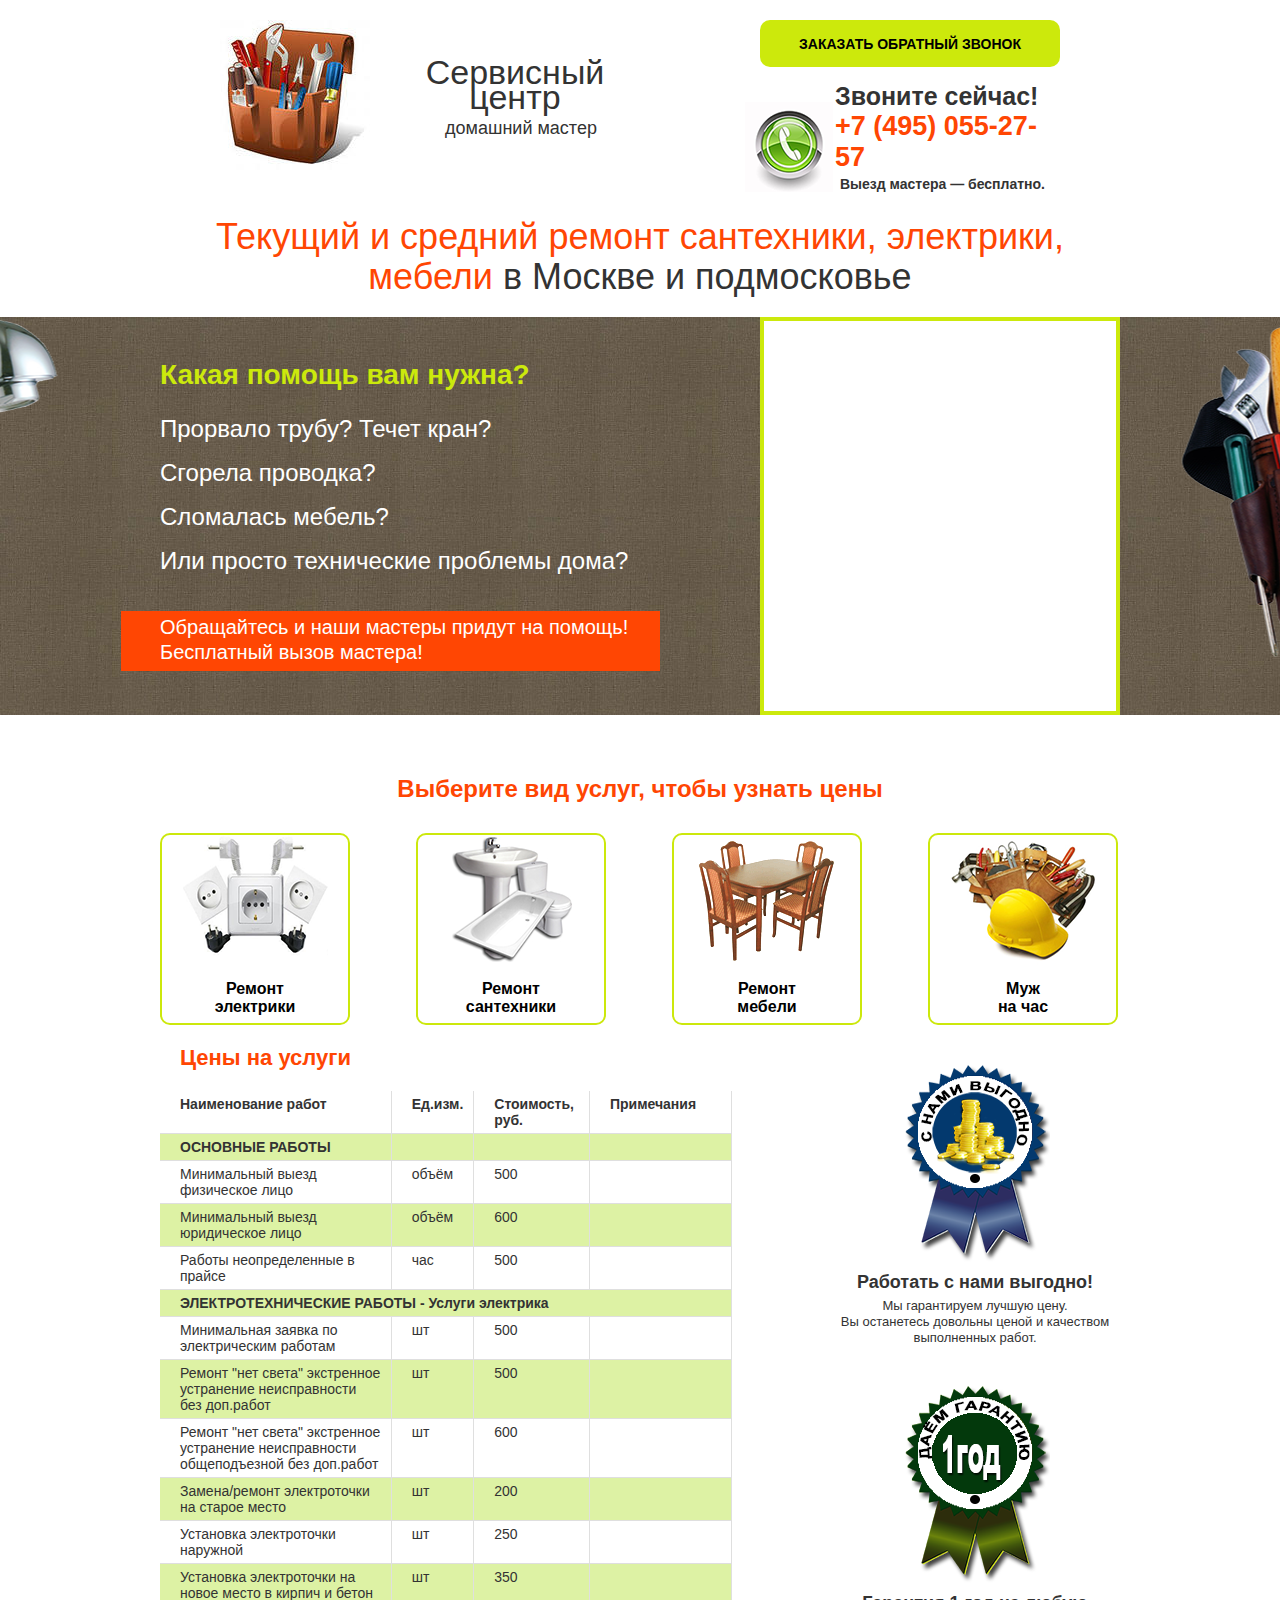
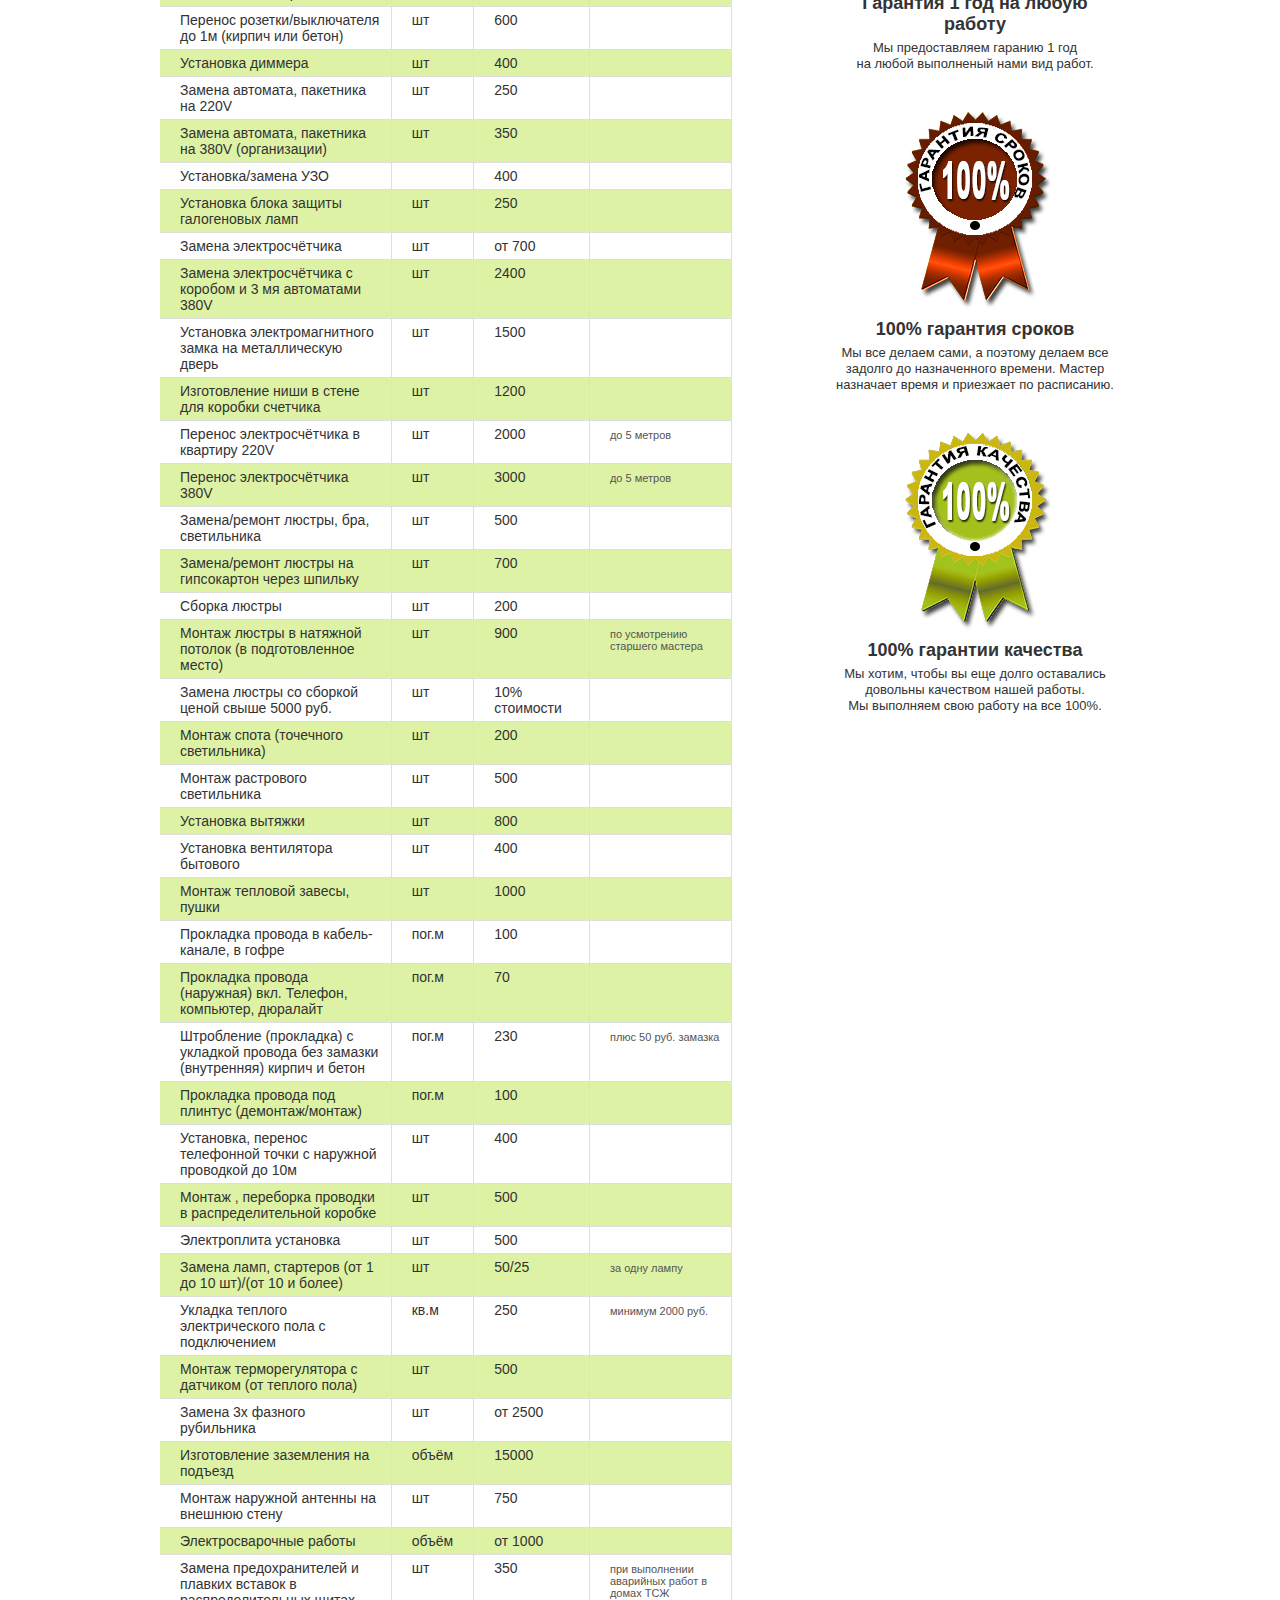
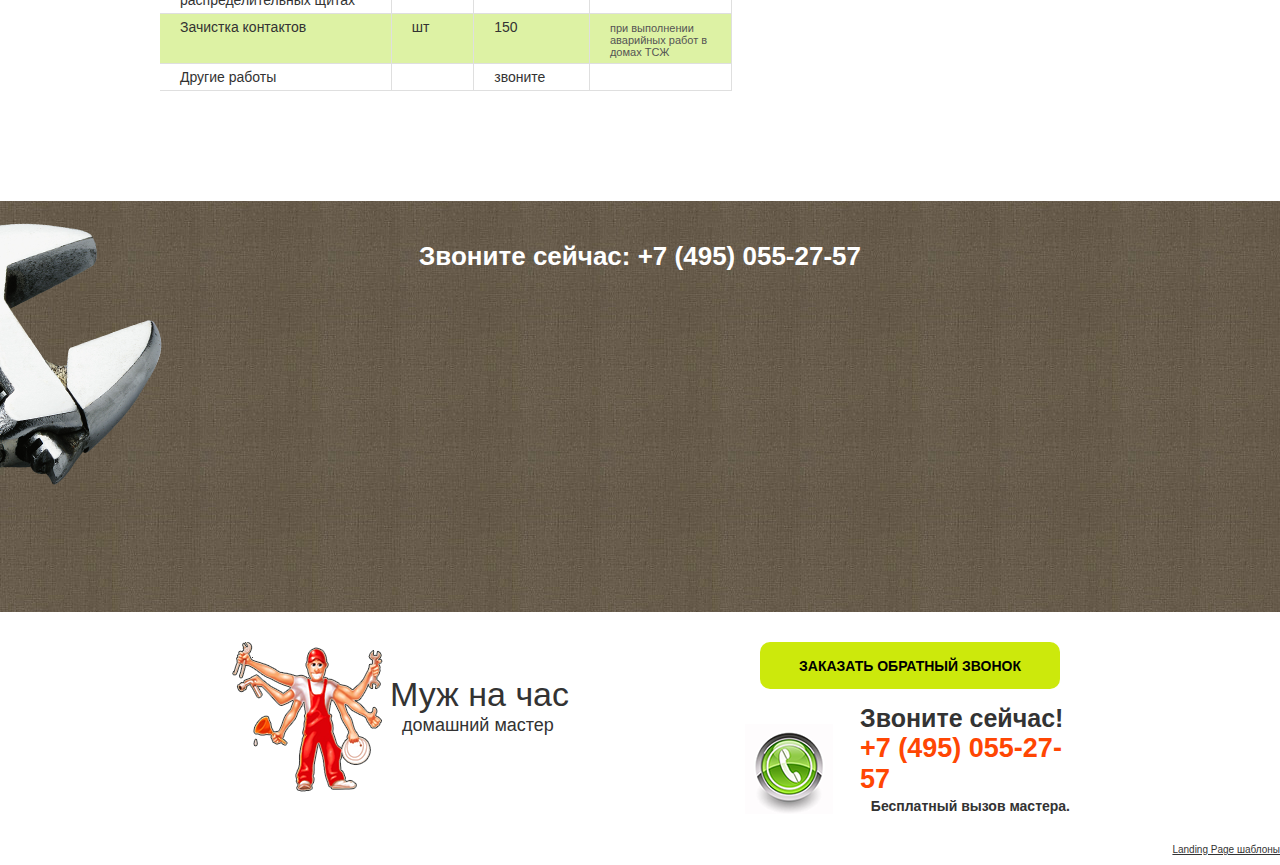
==== commit 1cafed52: "Update index.htm" ====
--- a/index.htm
+++ b/index.htm
@@ -48,10 +48,10 @@
 			<div class="logo">
 				<a href="index (1).htm" title="Муж на час">-</a>
 			</div>
-			<div style="height:100px; width:250px; font-size:34px; font-weight:normal; float:left; margin:60px 0px 0px 20px; line-height:25px">Сервисный центр
+			<center><div style="height:100px; width:250px; font-size:34px; font-weight:normal; float:left; margin:60px 0px 0px 20px; line-height:25px">Сервисный центр
 <br>
 <span style="font-size:18px; margin:0px 0px 0px 12px">домашний мастер</span>
-</div>
+</div></center>
 			<div class="call-us">
 				<a href="zvonok.html" class="callback various" data-fancybox-type="iframe">заказать обратный звонок</a>
 				<div style="display: block; width: 300px;"><p class="phone">Звоните сейчас! <span>+7 (495) 055-27-57
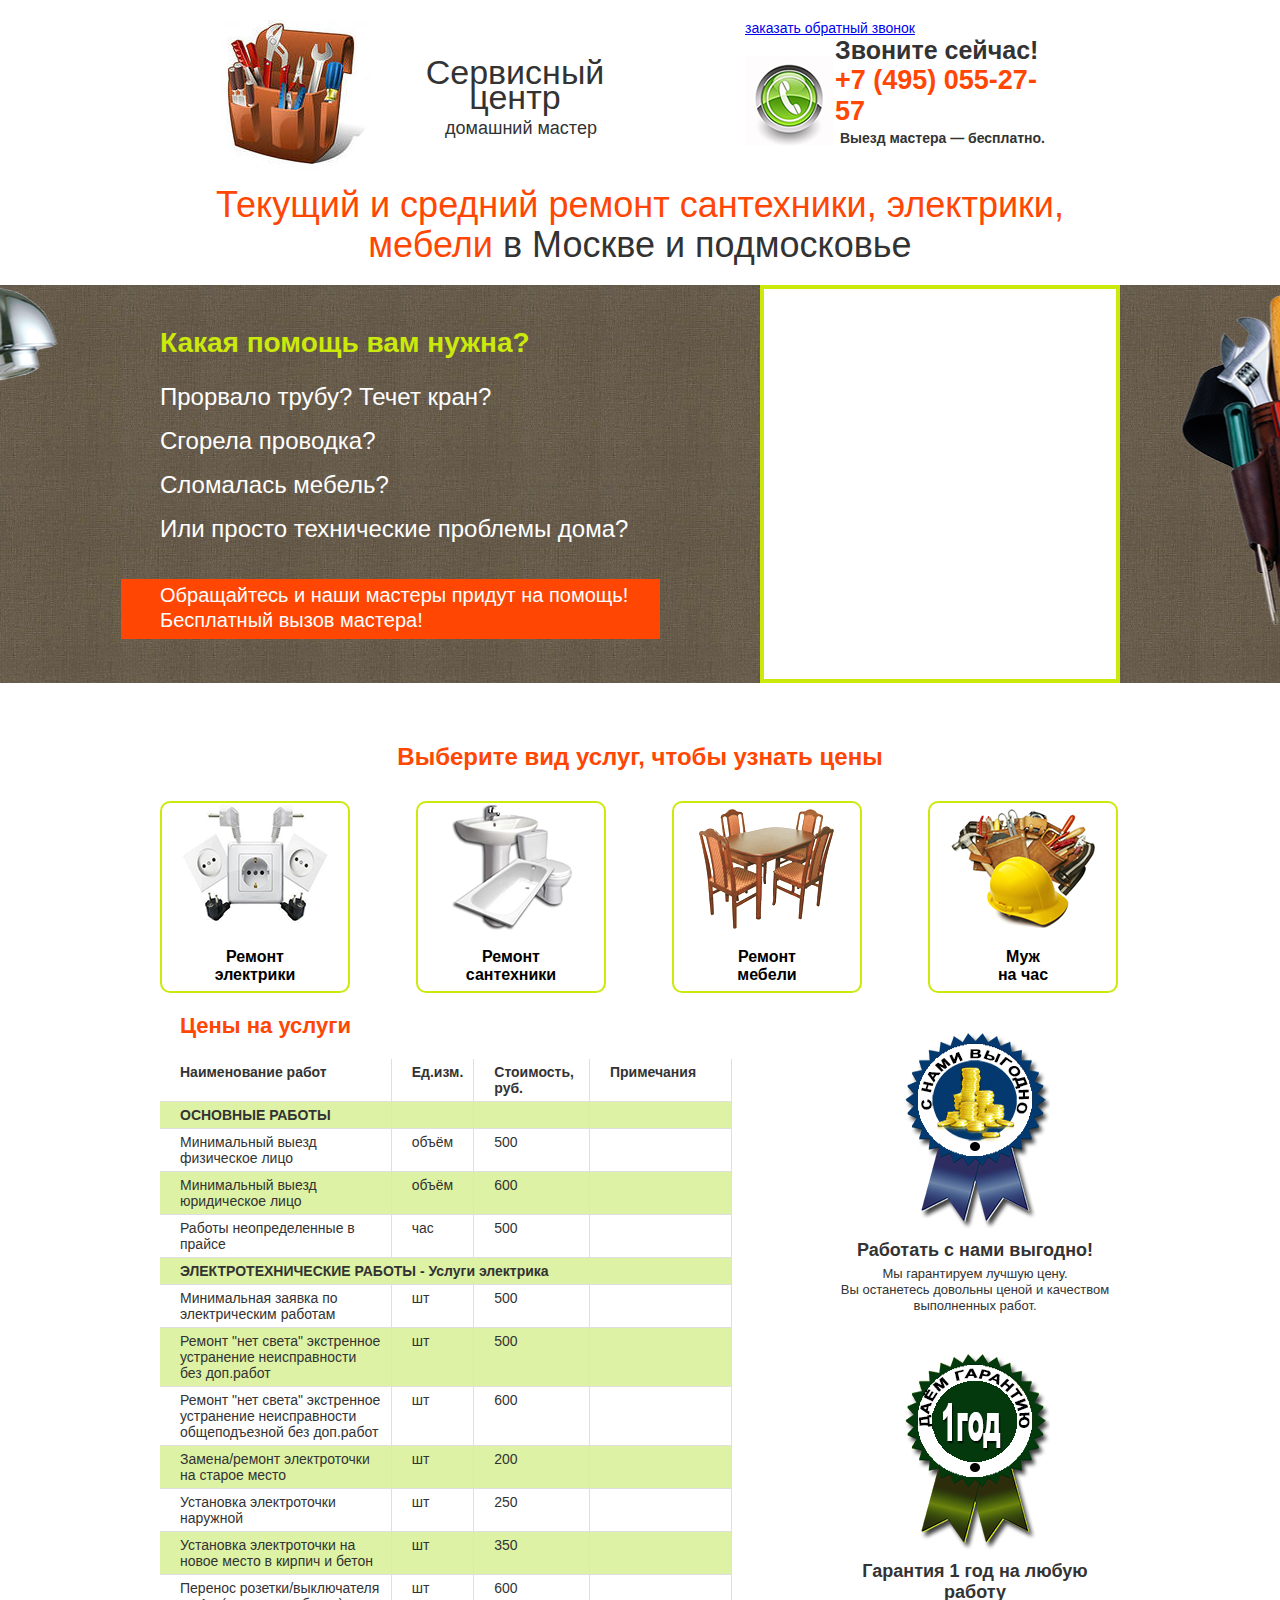
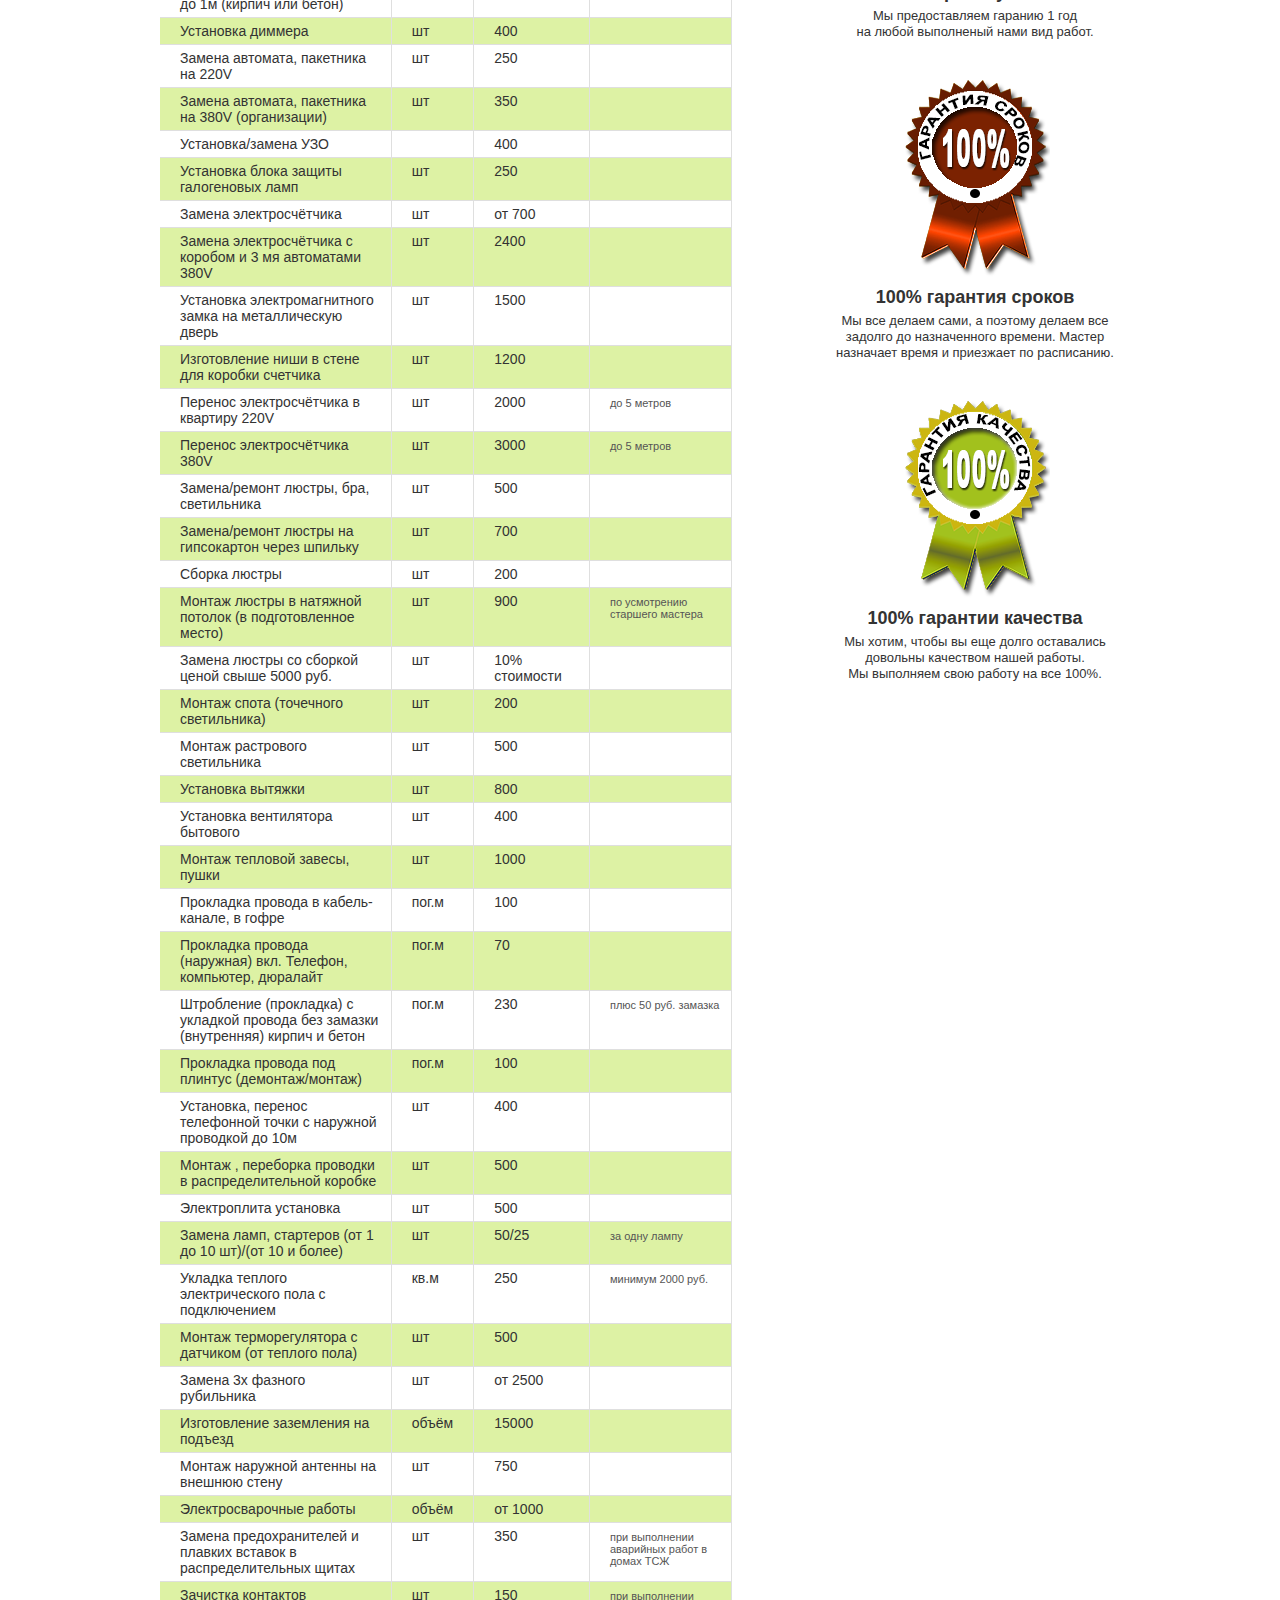
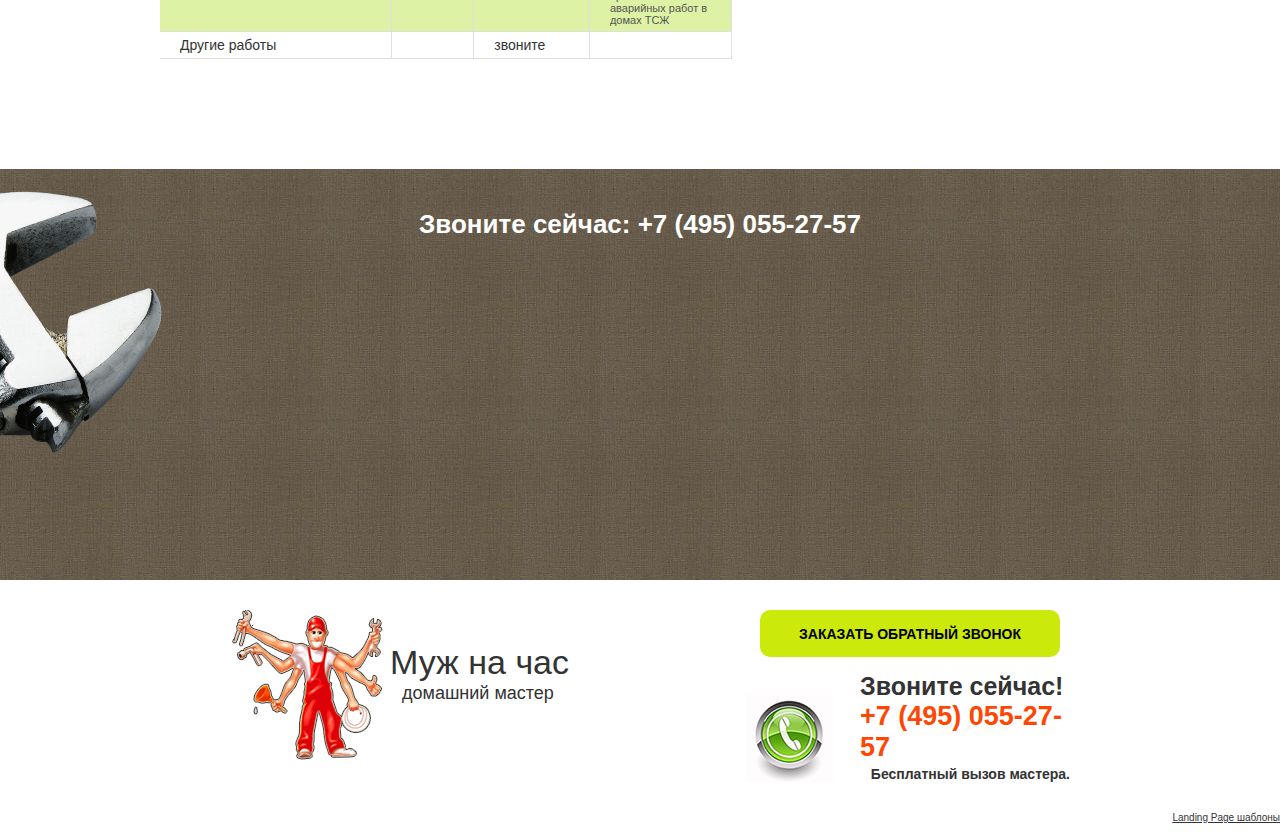
==== commit 027c8021: "Update index.htm" ====
--- a/index.htm
+++ b/index.htm
@@ -53,7 +53,9 @@
 <span style="font-size:18px; margin:0px 0px 0px 12px">домашний мастер</span>
 </div></center>
 			<div class="call-us">
-				<a href="zvonok.html" class="callback various" data-fancybox-type="iframe">заказать обратный звонок</a>
+				<!--<a href="zvonok.html" class="callback various" data-fancybox-type="iframe">заказать обратный звонок</a>-->
+				<a href="https://chat.chatra.io/?hostId=tBXJTuu2psNABNcC2#chatra" target="blank">заказать обратный звонок</a>
+				
 				<div style="display: block; width: 300px;"><p class="phone">Звоните сейчас! <span>+7 (495) 055-27-57
 </span></p>
 				<p class="free">Выезд мастера &mdash; бесплатно.</p>
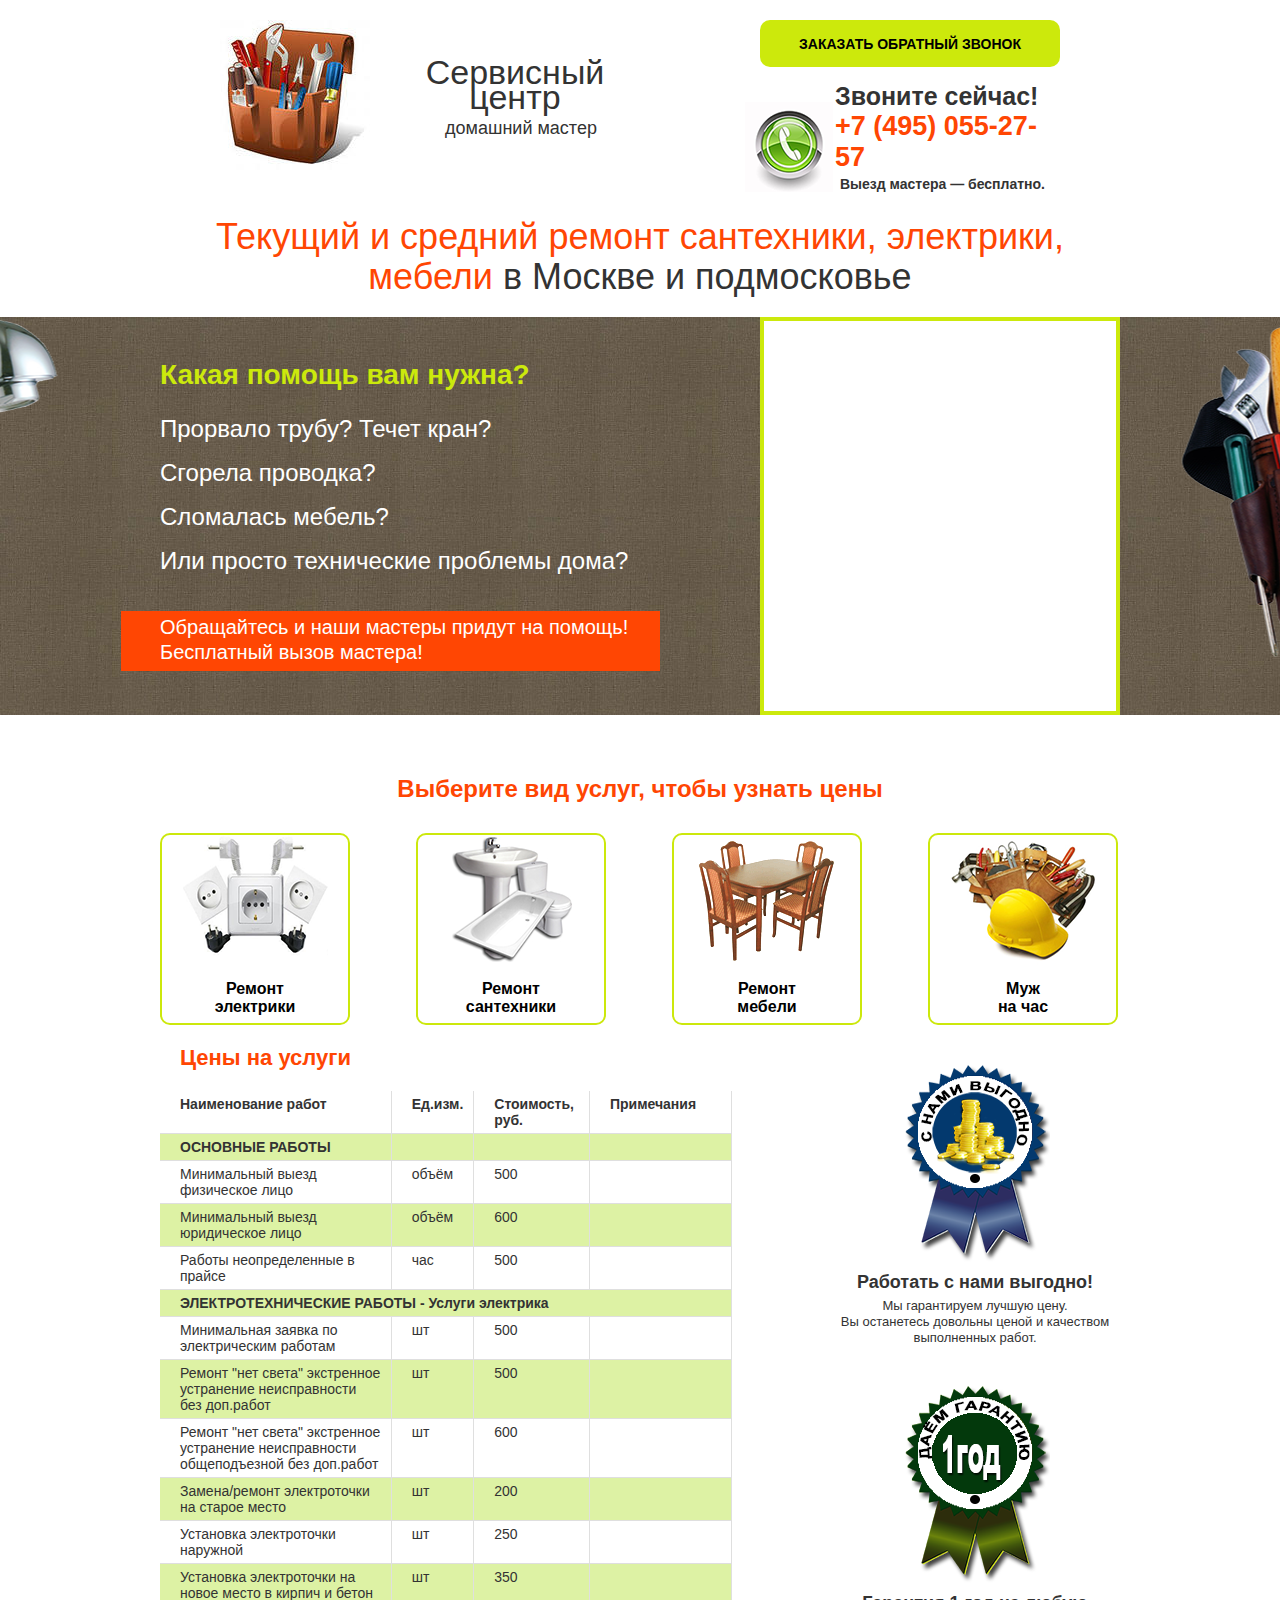
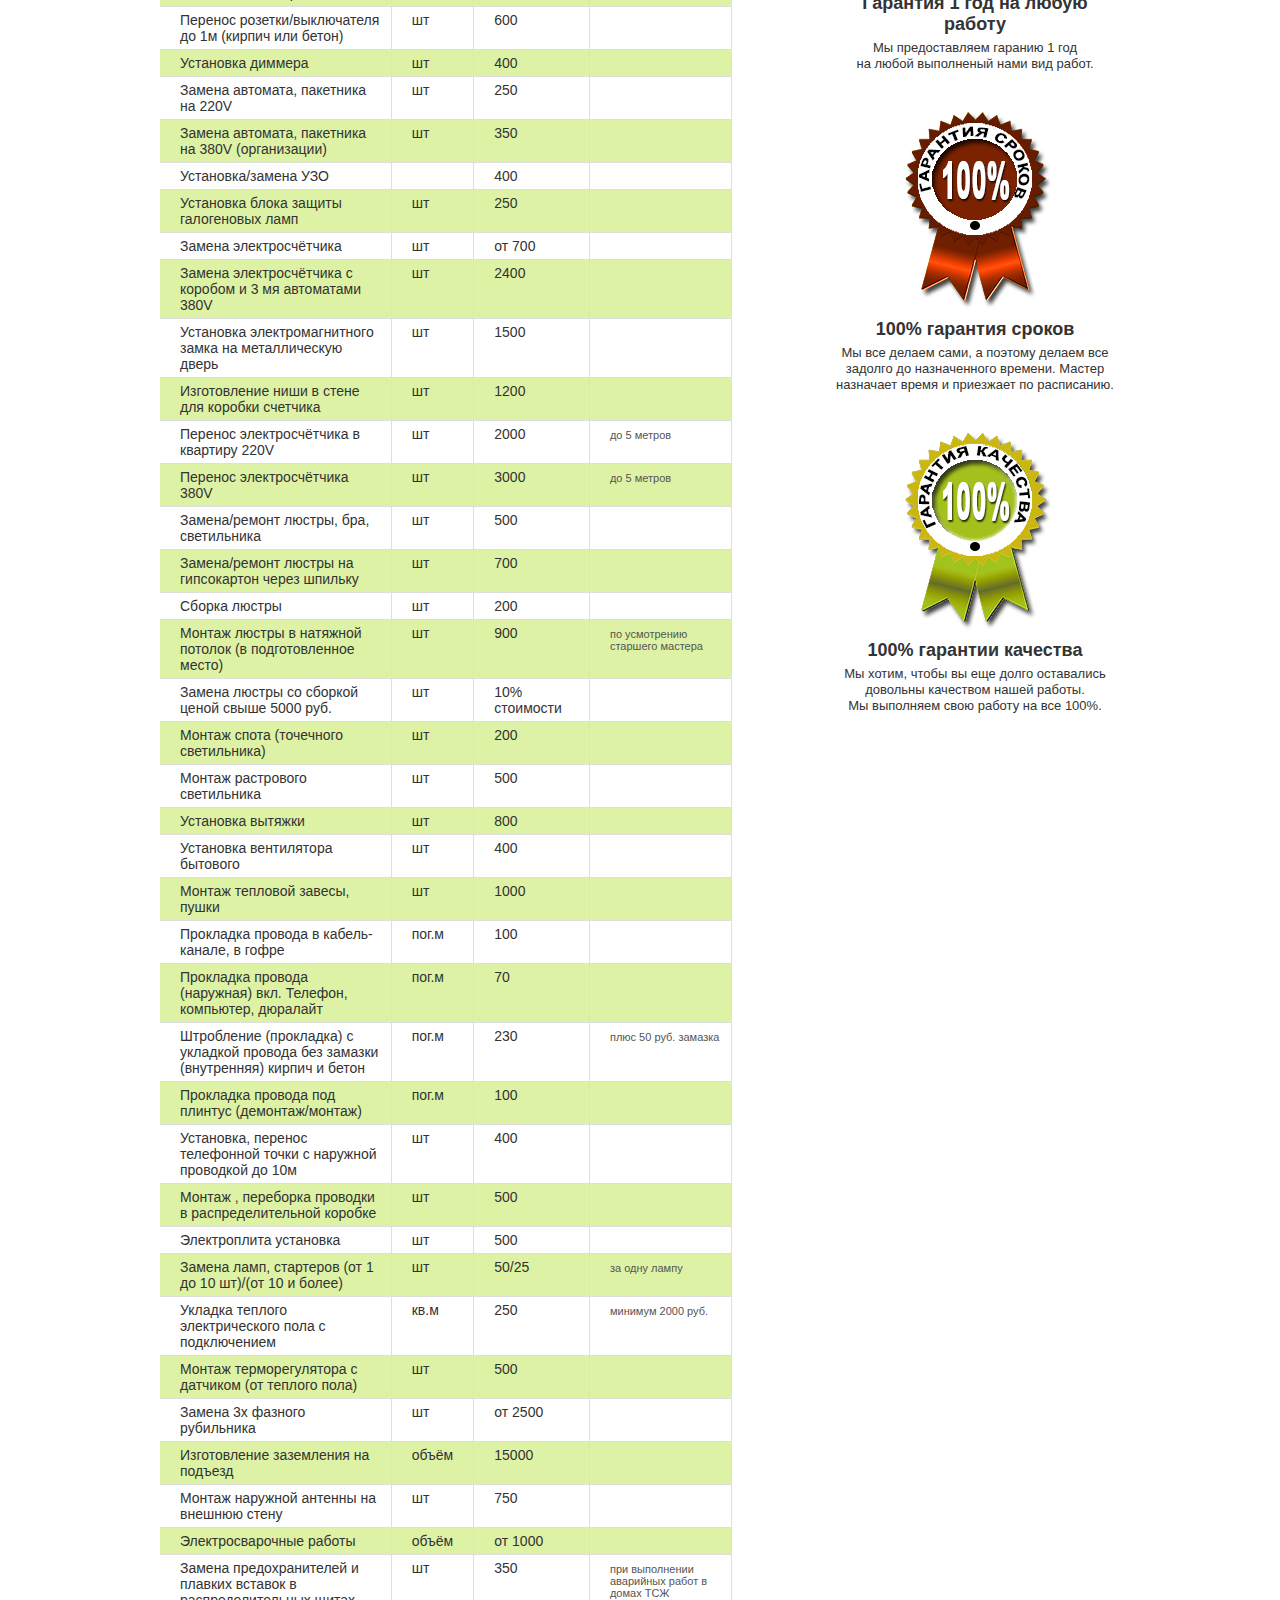
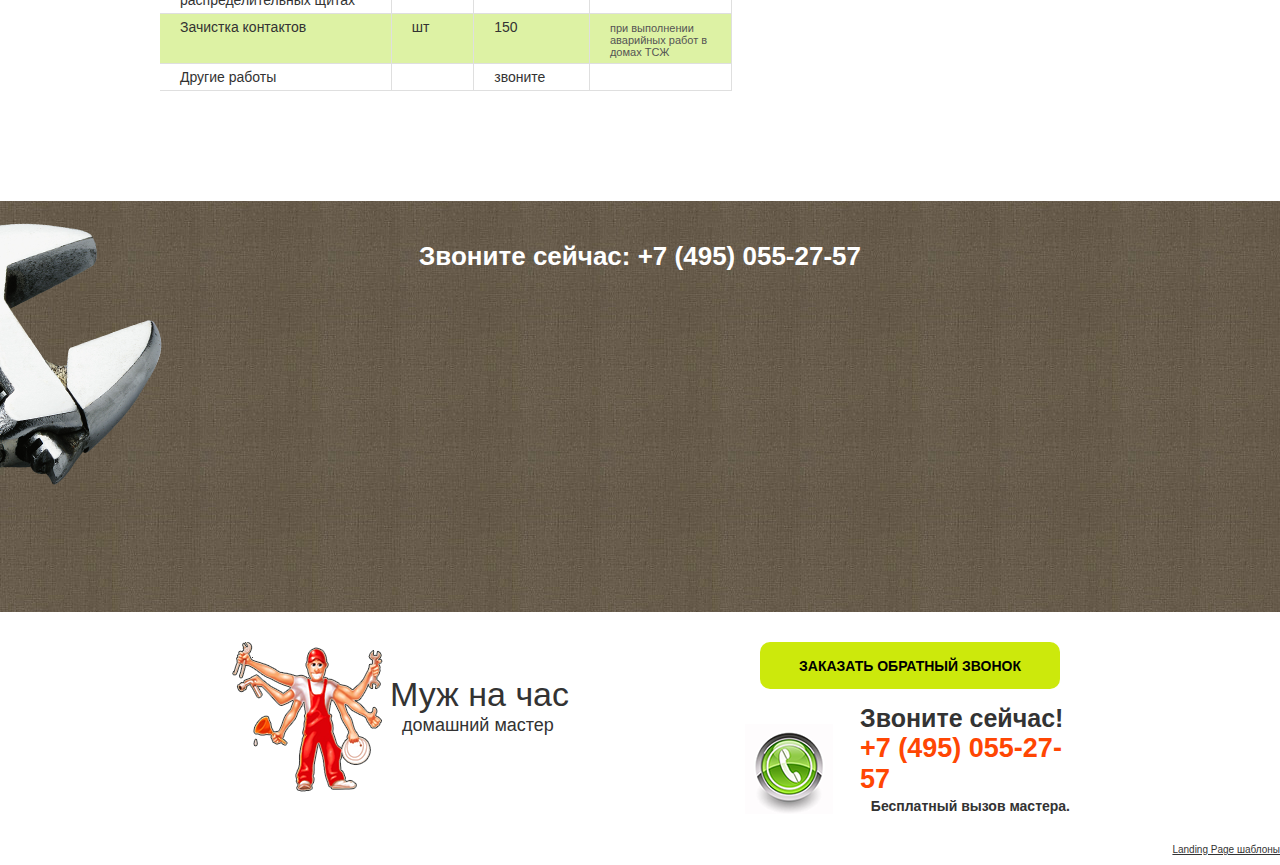
==== commit 81c2d49f: "Update index.htm" ====
--- a/index.htm
+++ b/index.htm
@@ -54,7 +54,7 @@
 </div></center>
 			<div class="call-us">
 				<!--<a href="zvonok.html" class="callback various" data-fancybox-type="iframe">заказать обратный звонок</a>-->
-				<a href="https://chat.chatra.io/?hostId=tBXJTuu2psNABNcC2#chatra" target="blank">заказать обратный звонок</a>
+				<a href="https://chat.chatra.io/?hostId=tBXJTuu2psNABNcC2#chatra"  class="callback various" target="blank">заказать обратный звонок</a>
 				
 				<div style="display: block; width: 300px;"><p class="phone">Звоните сейчас! <span>+7 (495) 055-27-57
 </span></p>
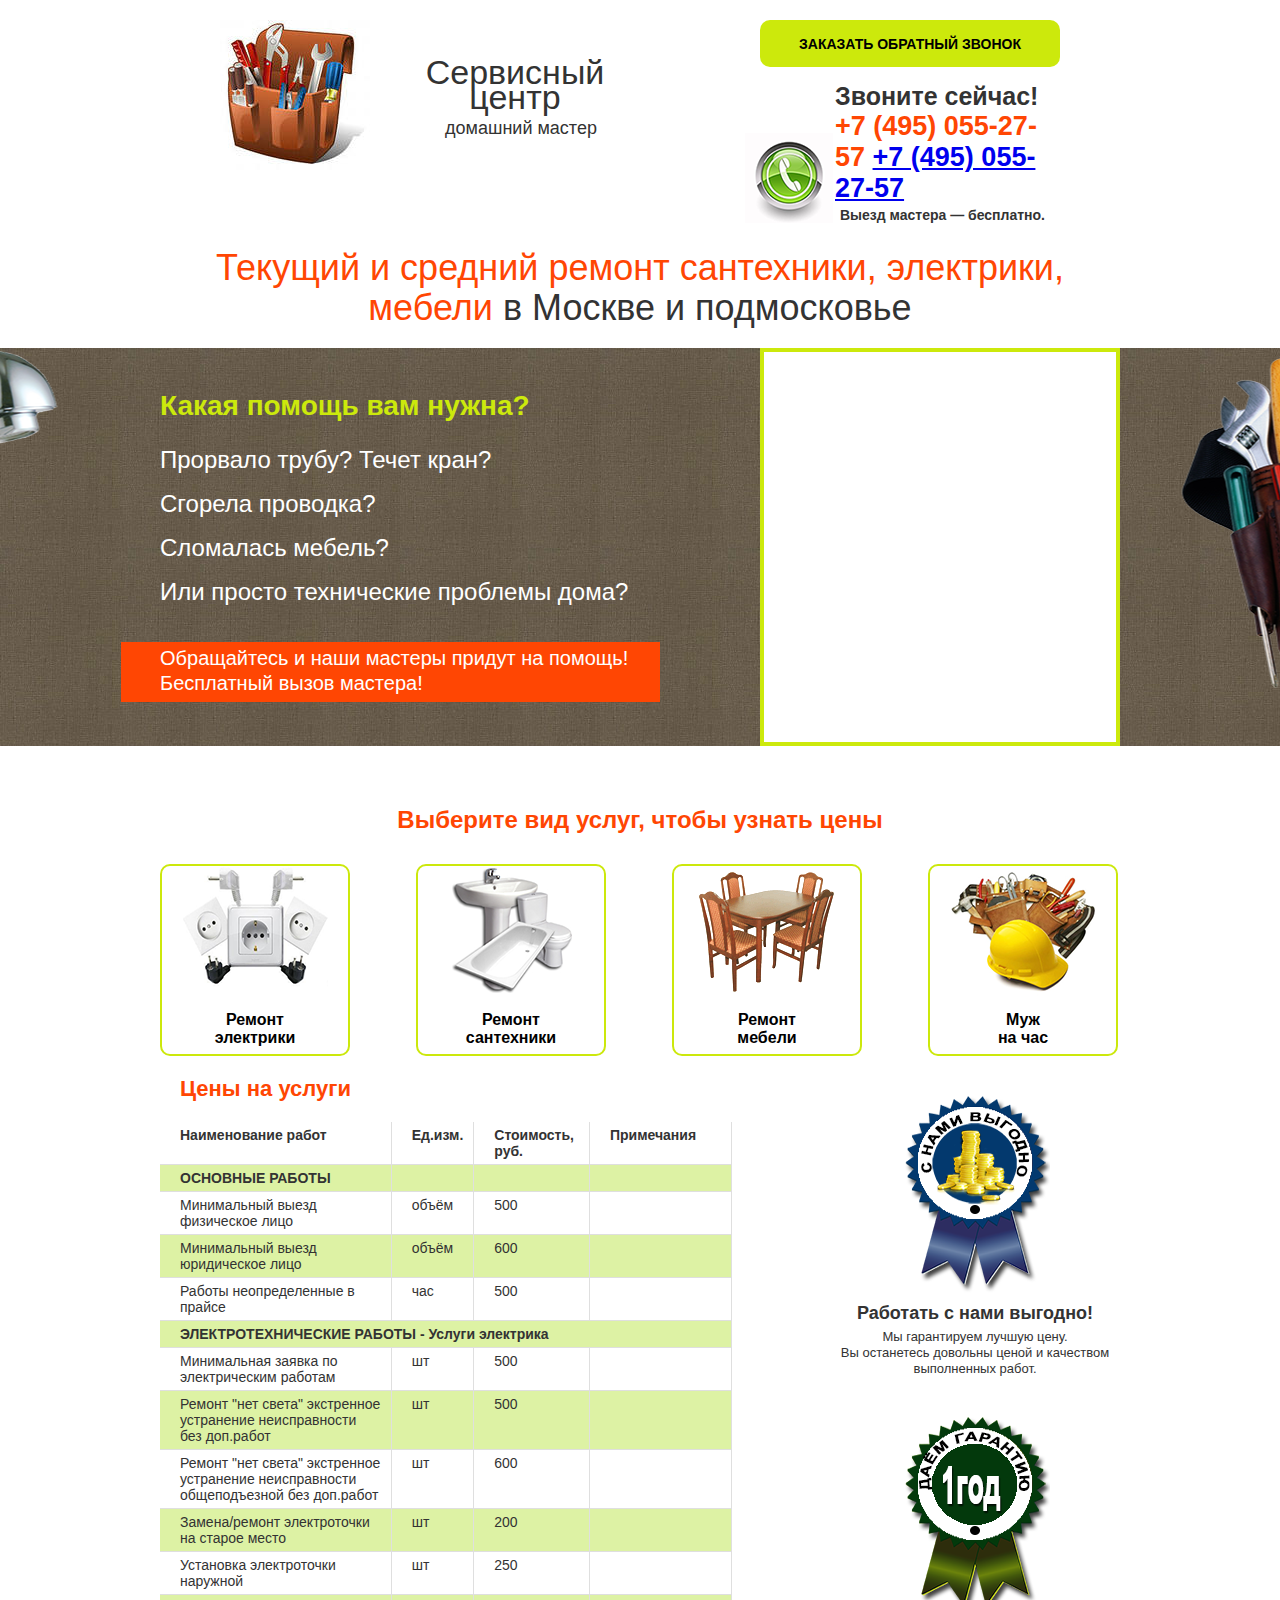
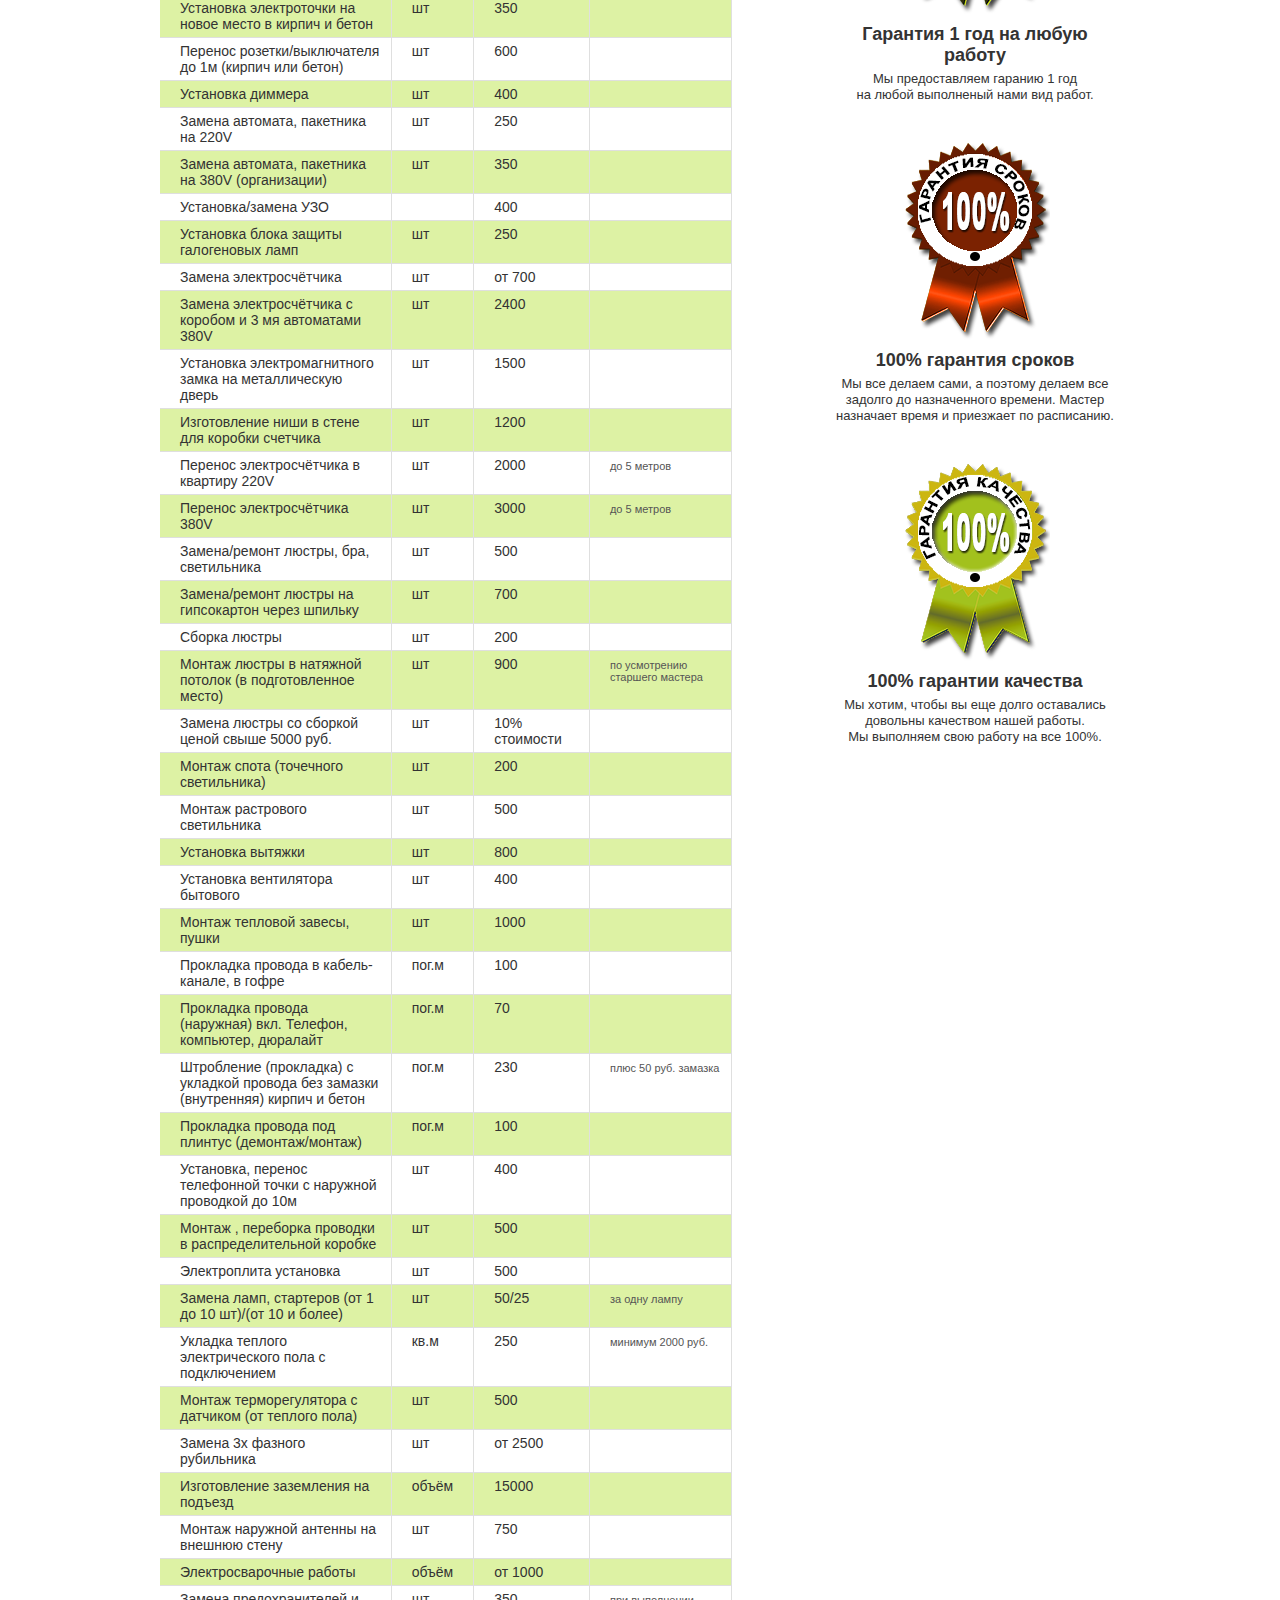
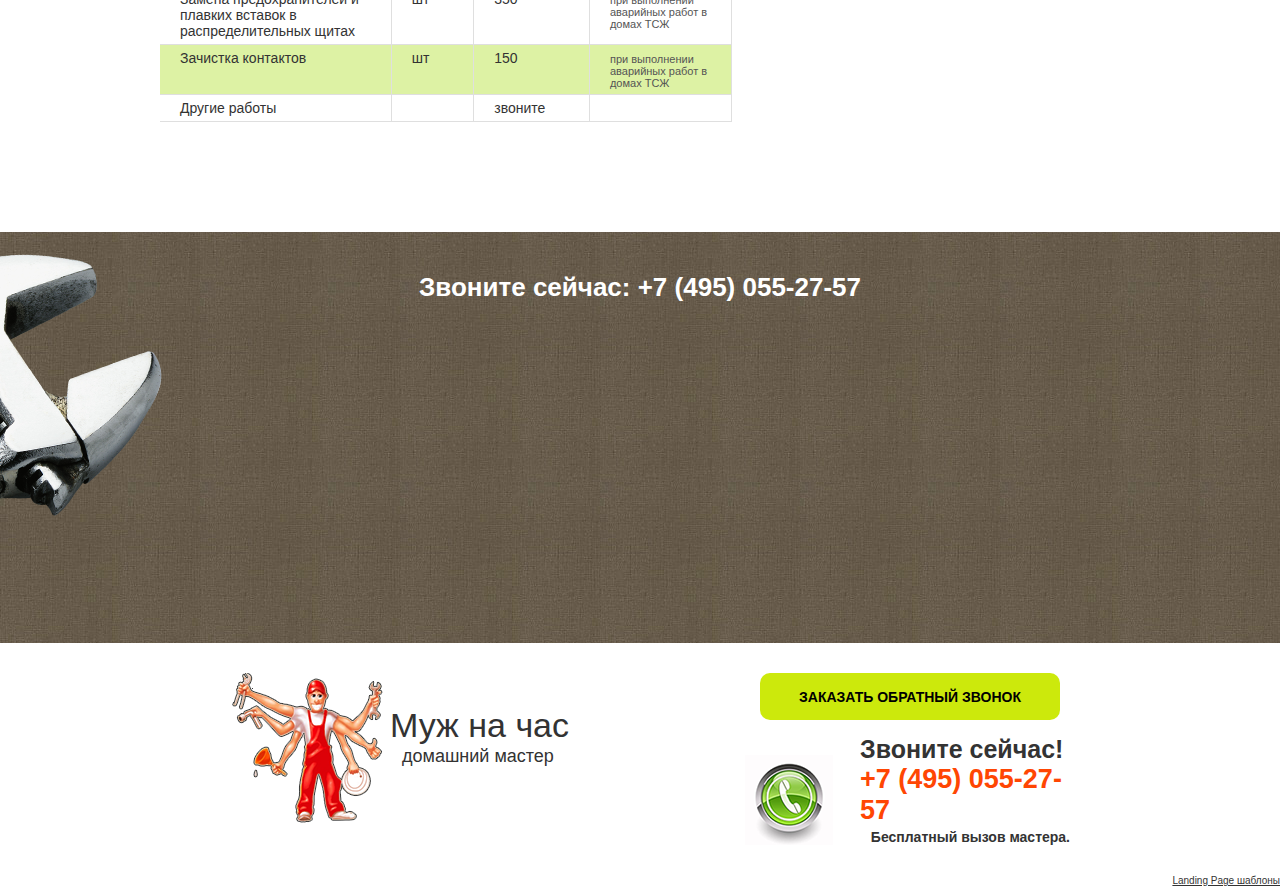
==== commit cef668cd: "Update index.htm" ====
--- a/index.htm
+++ b/index.htm
@@ -57,7 +57,7 @@
 				<a href="https://chat.chatra.io/?hostId=tBXJTuu2psNABNcC2#chatra"  class="callback various" target="blank">заказать обратный звонок</a>
 				
 				<div style="display: block; width: 300px;"><p class="phone">Звоните сейчас! <span>+7 (495) 055-27-57
-</span></p>
+<a href="tel:+7 (495) 055-27-57">+7 (495) 055-27-57</a></span></p>
 				<p class="free">Выезд мастера &mdash; бесплатно.</p>
 			</div></div>
 			
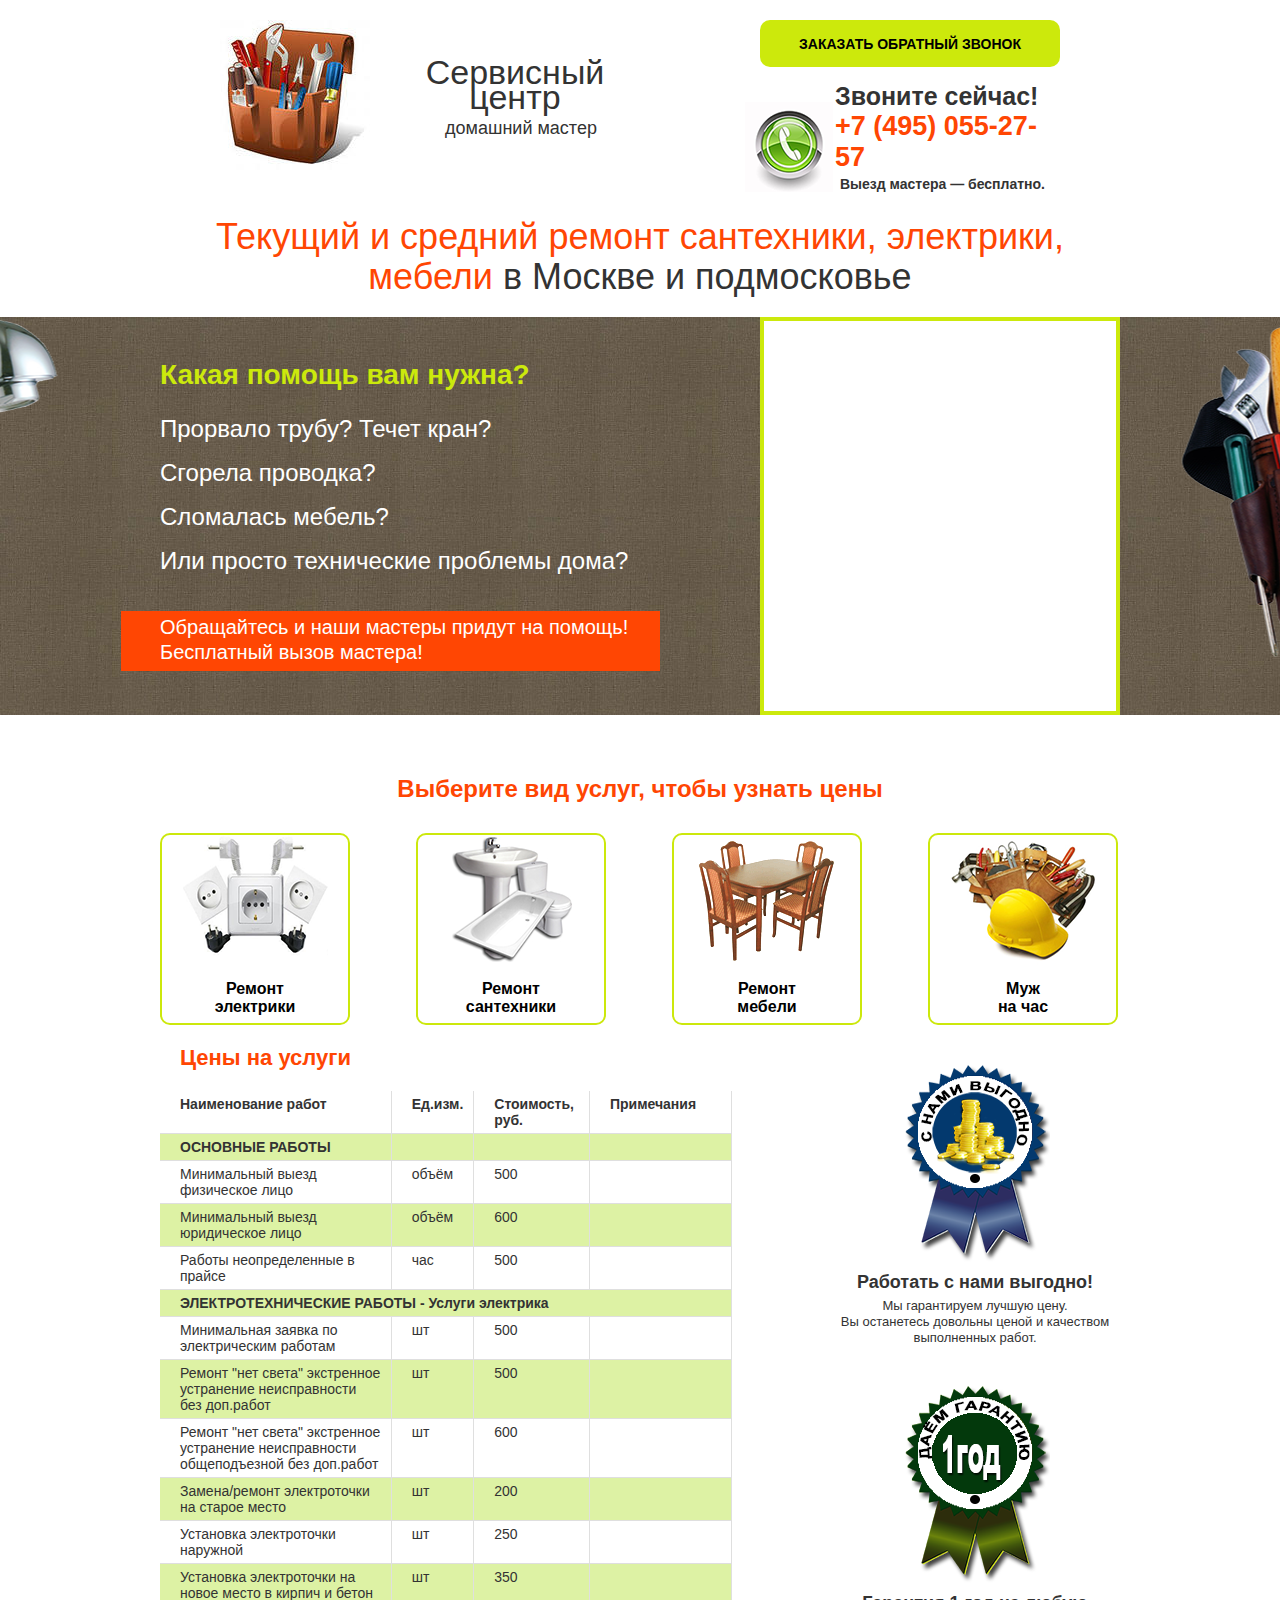
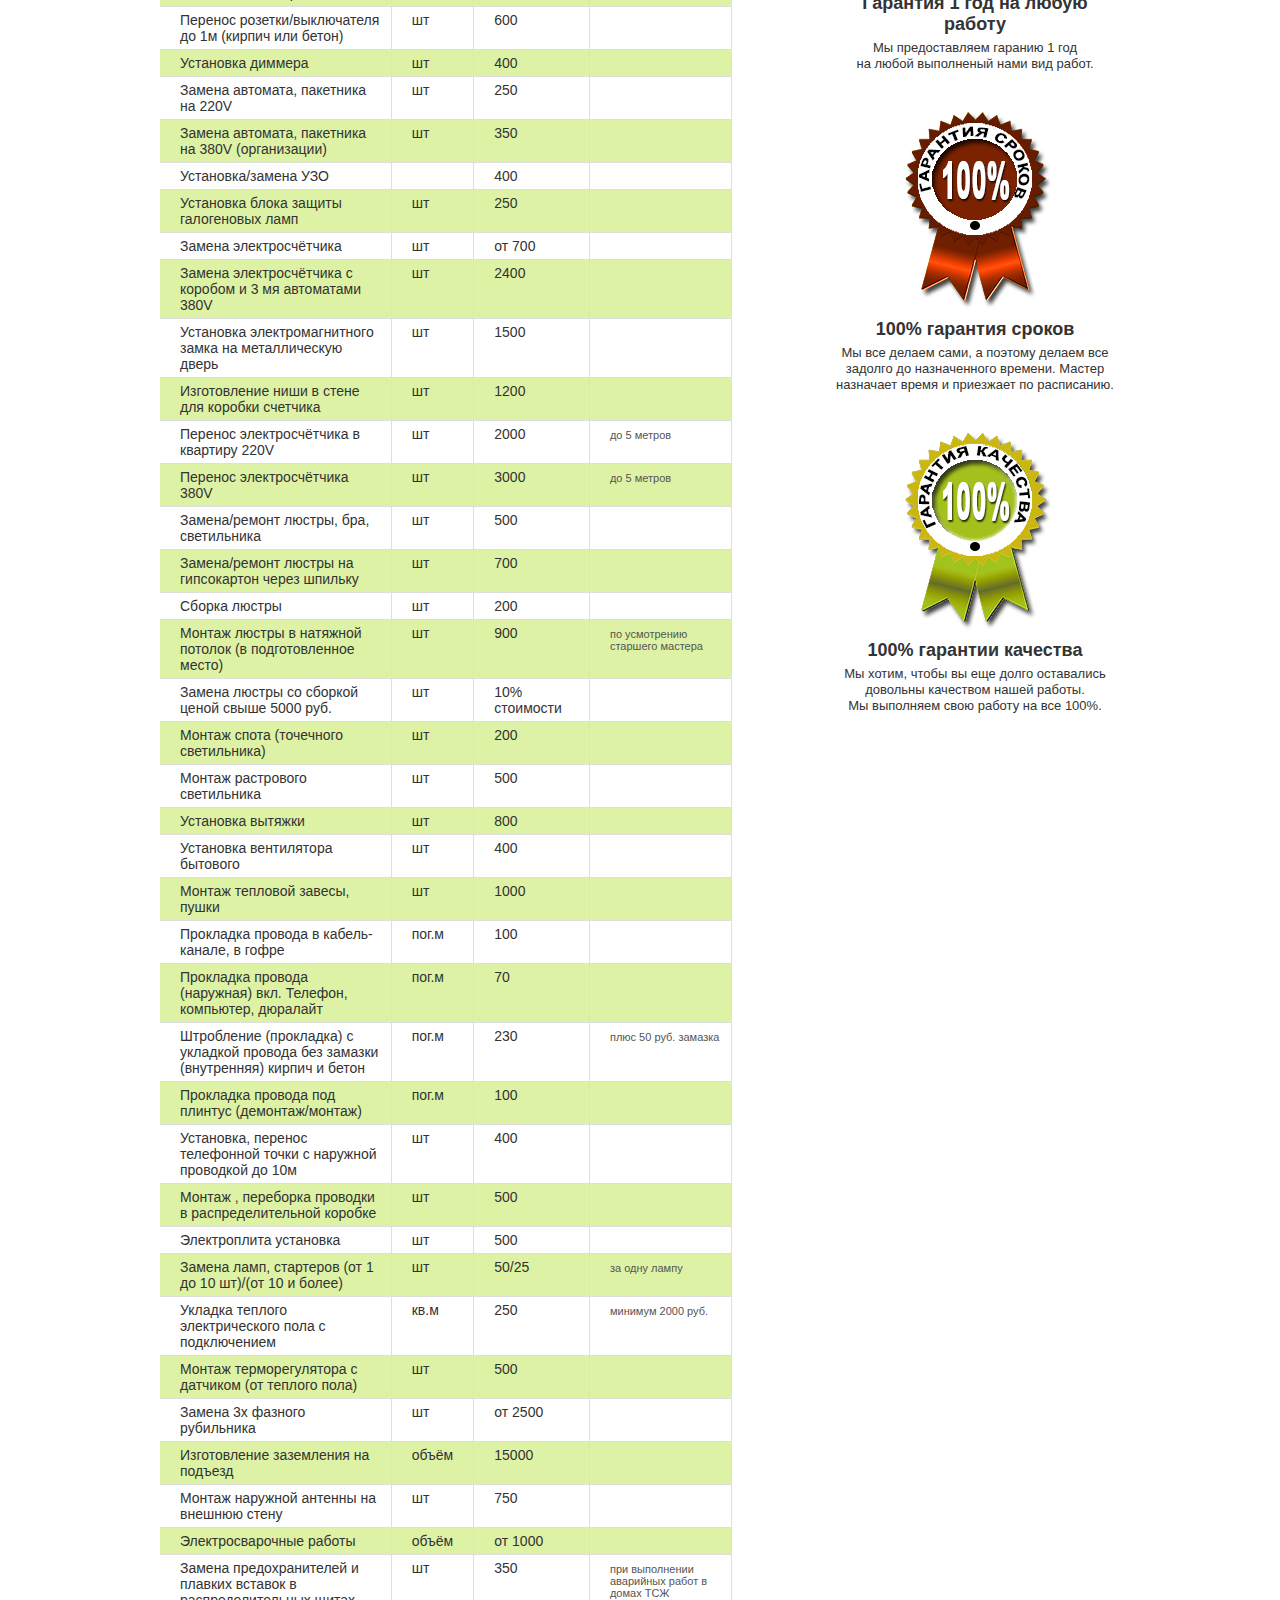
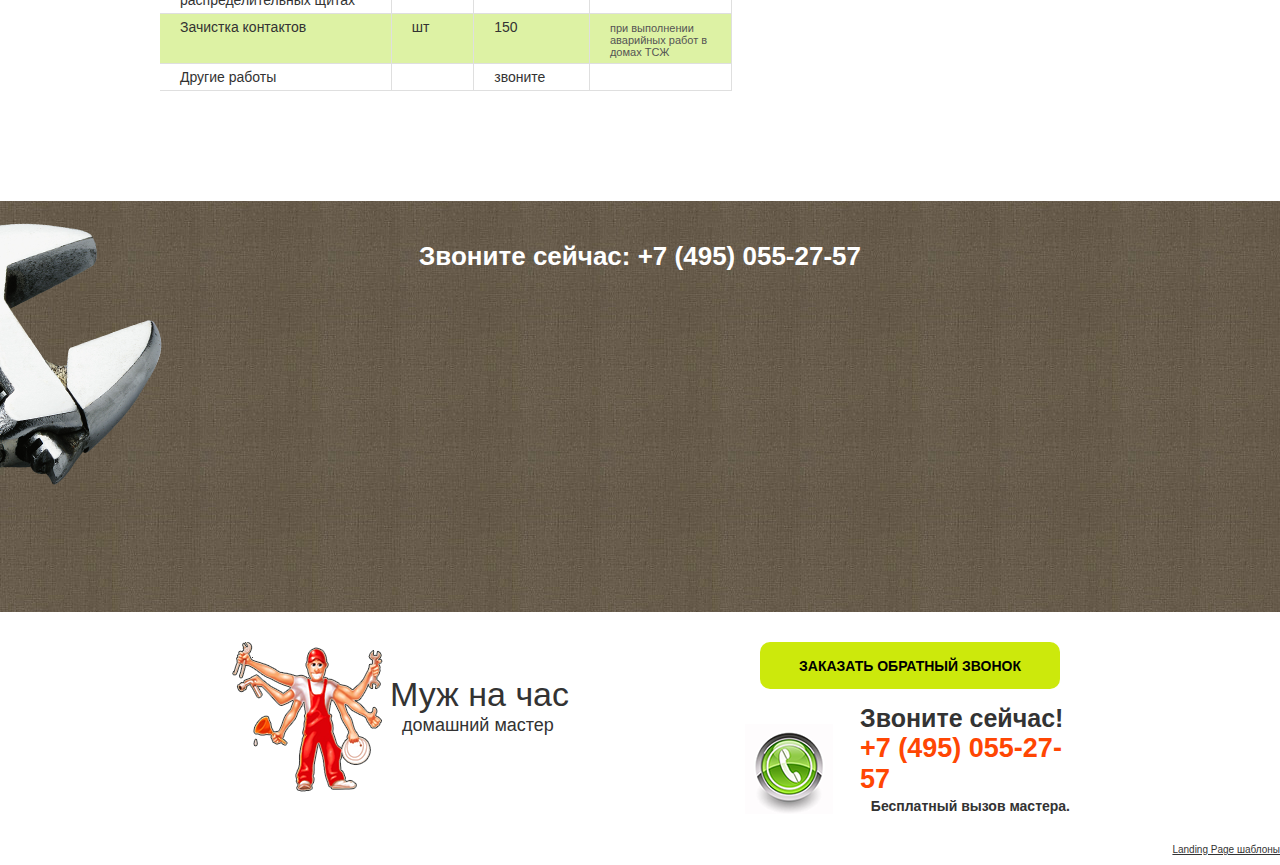
==== commit 75d114ec: "Update index.htm" ====
--- a/index.htm
+++ b/index.htm
@@ -56,8 +56,11 @@
 				<!--<a href="zvonok.html" class="callback various" data-fancybox-type="iframe">заказать обратный звонок</a>-->
 				<a href="https://chat.chatra.io/?hostId=tBXJTuu2psNABNcC2#chatra"  class="callback various" target="blank">заказать обратный звонок</a>
 				
-				<div style="display: block; width: 300px;"><p class="phone">Звоните сейчас! <span>+7 (495) 055-27-57
-<a href="tel:+7 (495) 055-27-57">+7 (495) 055-27-57</a></span></p>
+				<div style="display: block; width: 300px;"><p class="phone">Звоните сейчас! <span><!--+7 (495) 055-27-57-->
+<a href="tel:+7 (495) 055-27-57" style="
+    text-decoration: none;
+    color: #FF4603;
+">+7 (495) 055-27-57</a></span></p>
 				<p class="free">Выезд мастера &mdash; бесплатно.</p>
 			</div></div>
 			
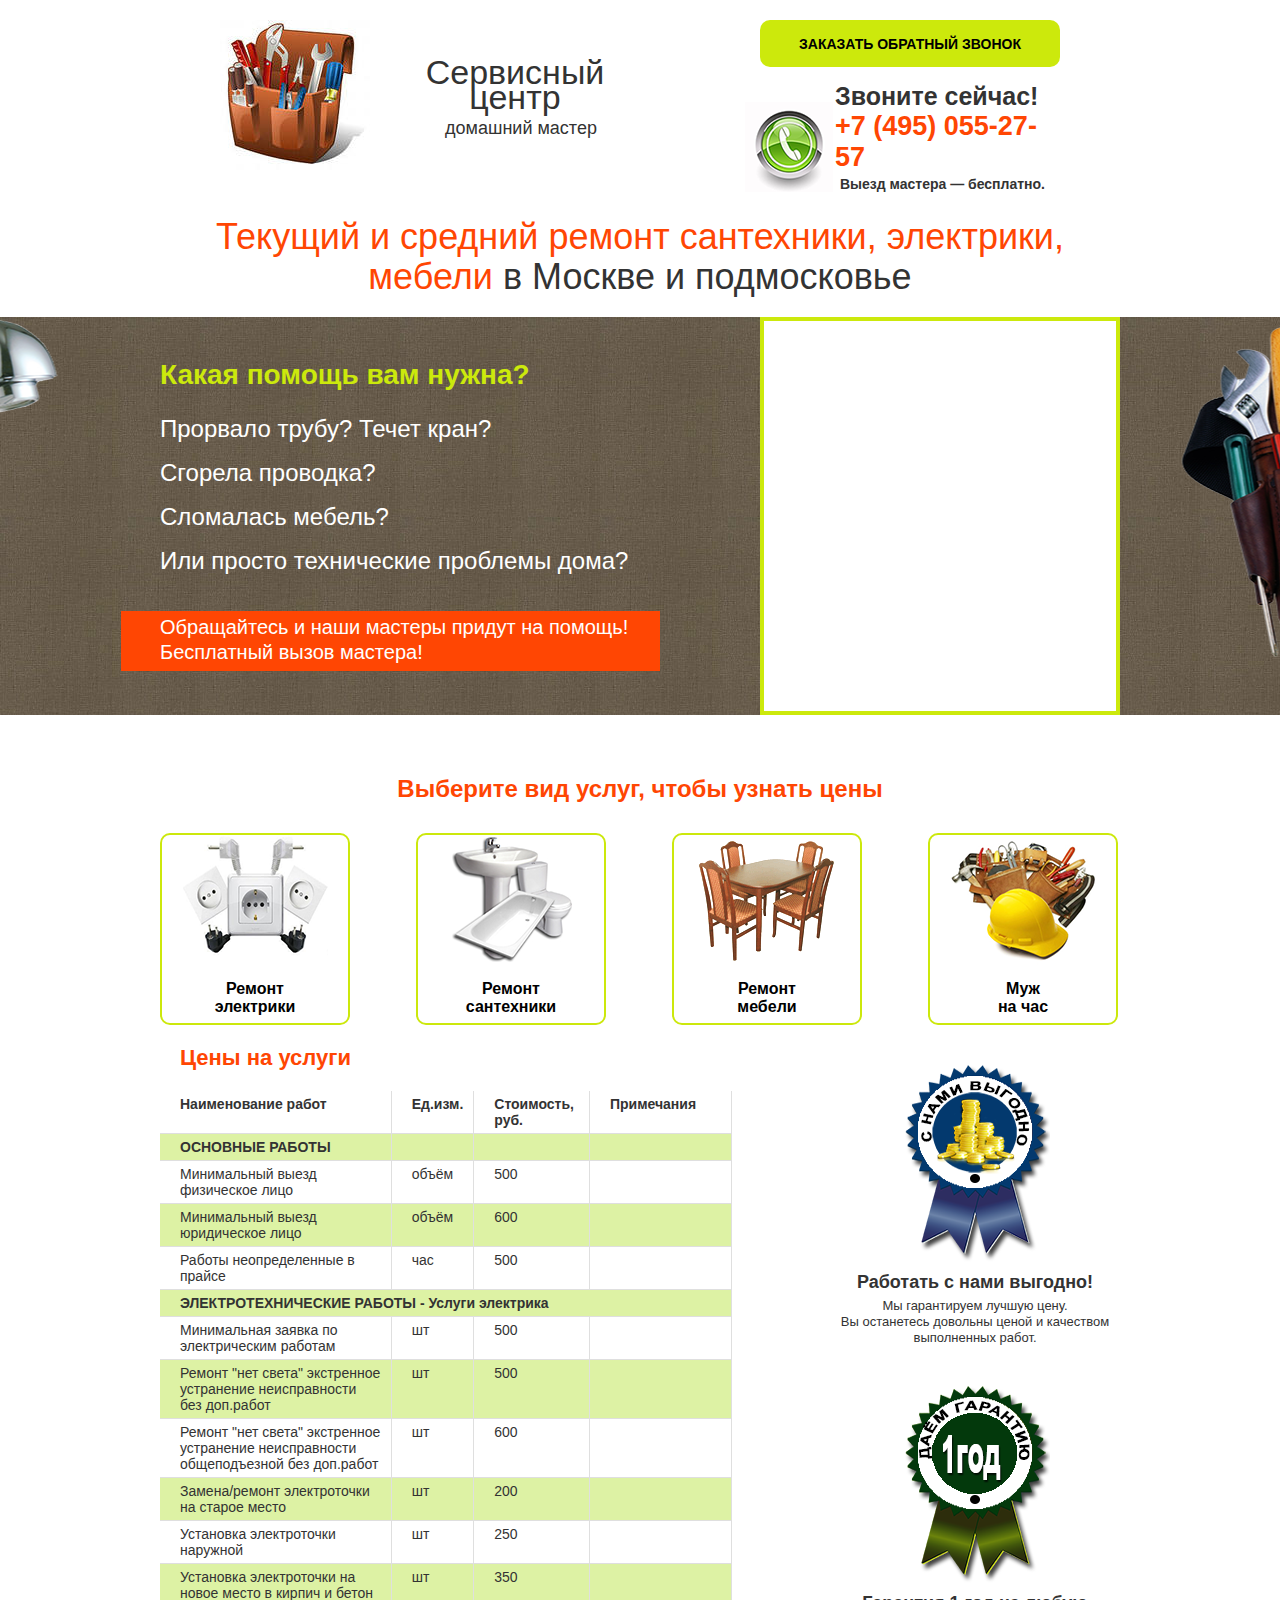
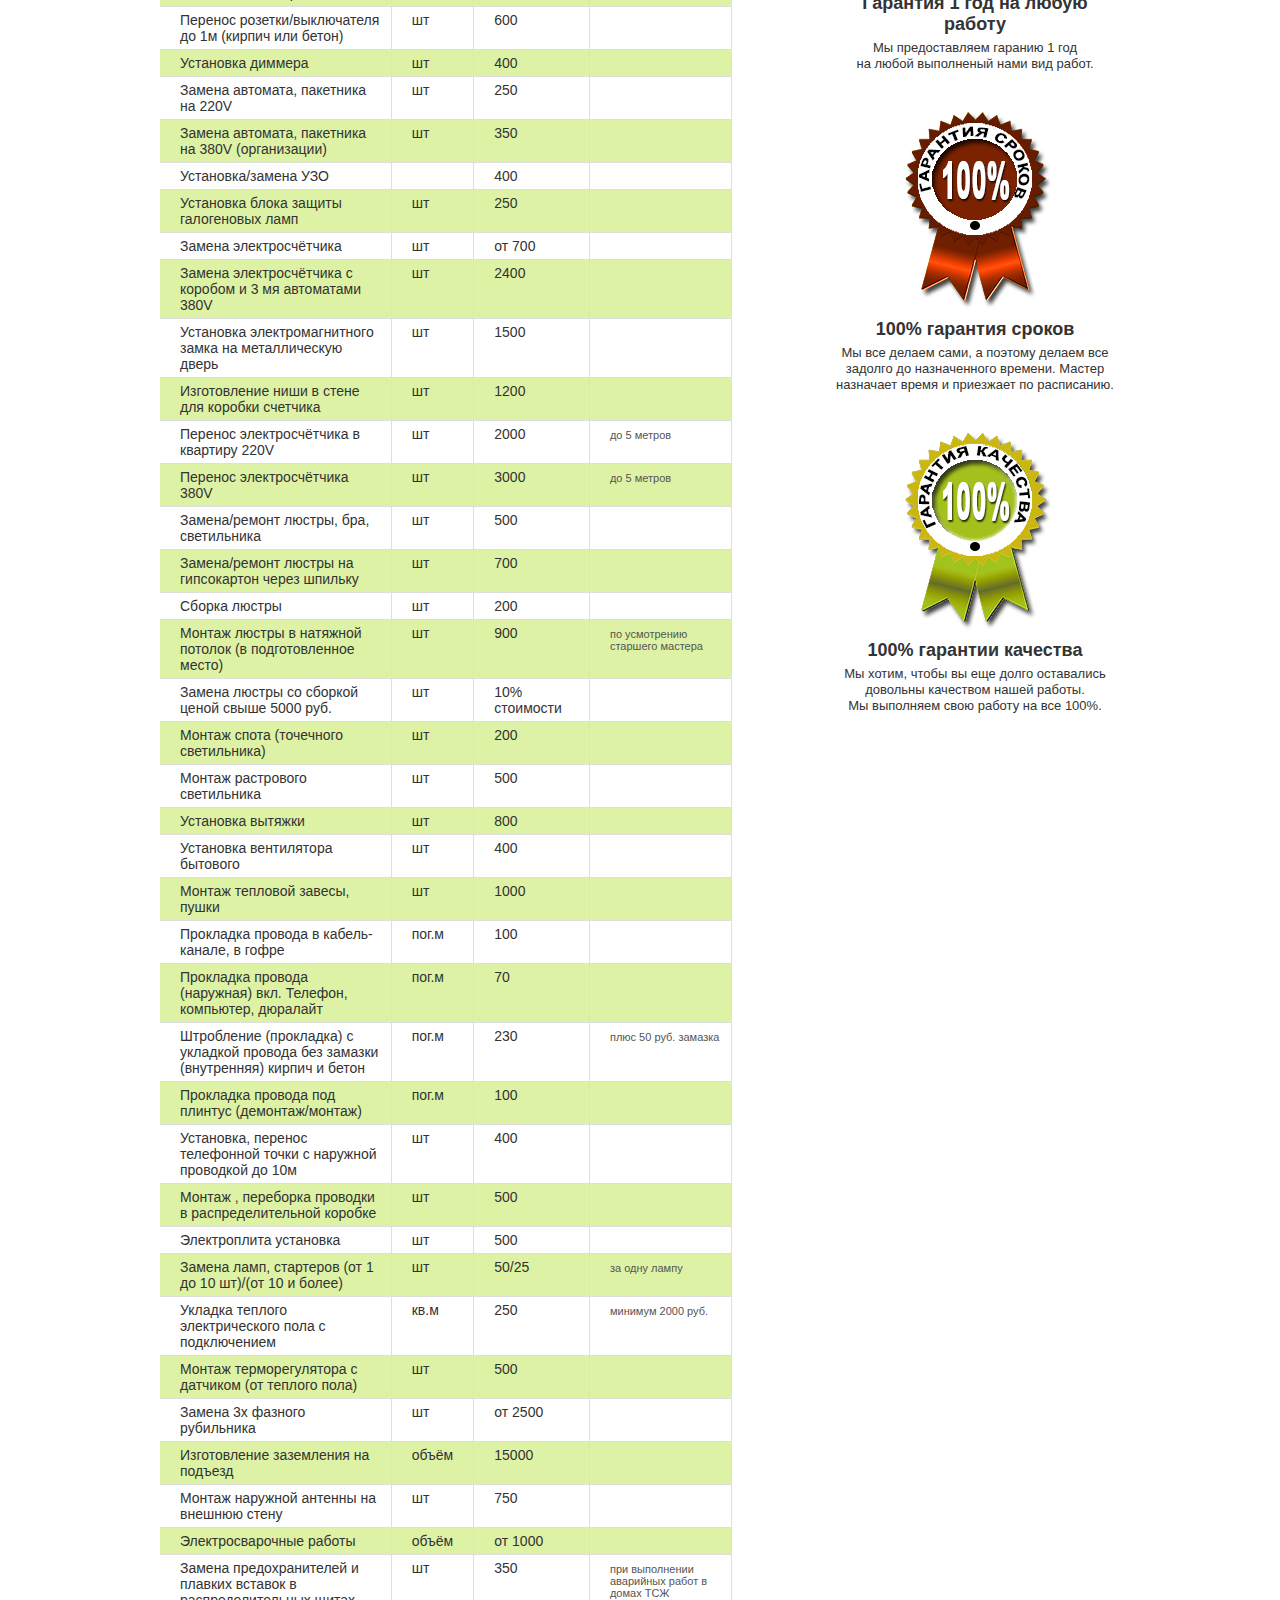
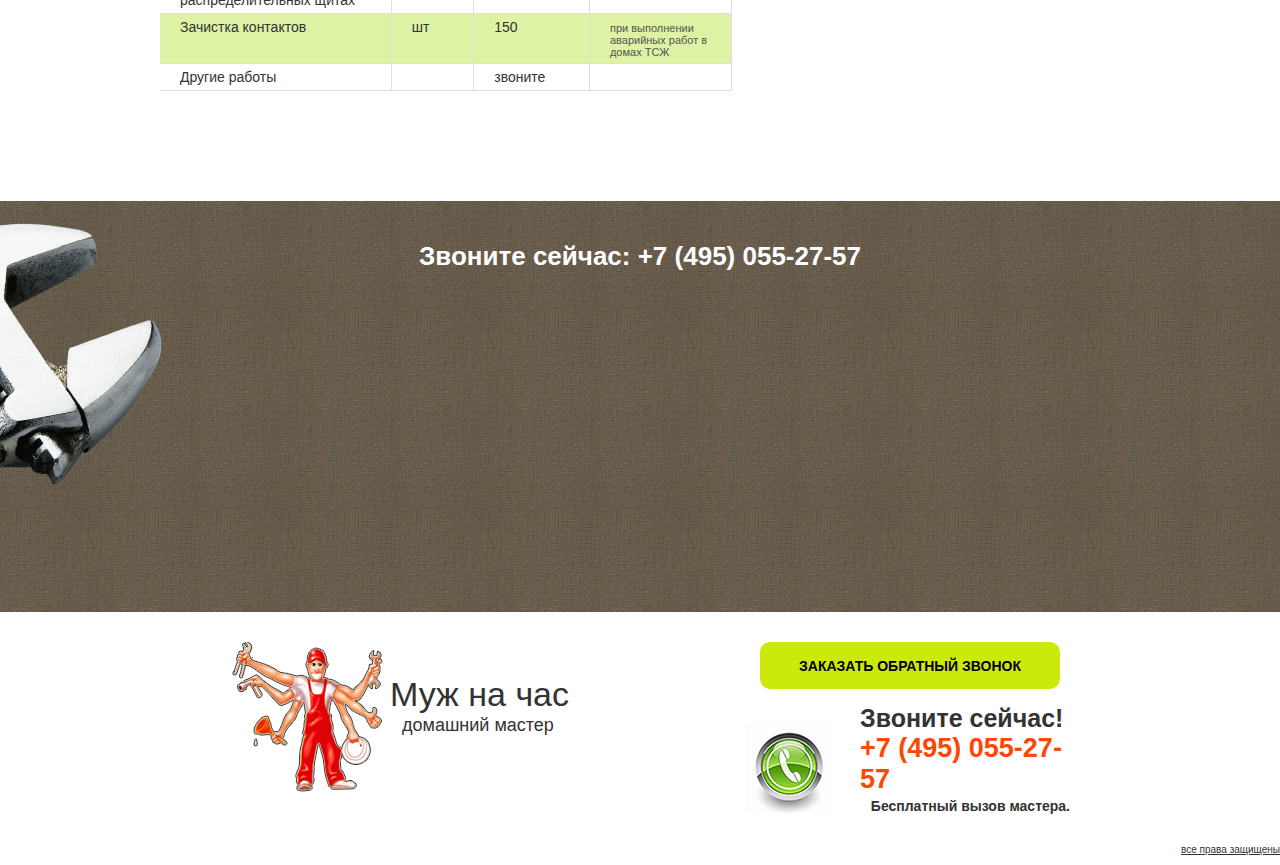
==== commit a92901ff: "Update index.htm" ====
--- a/index.htm
+++ b/index.htm
@@ -2766,7 +2766,7 @@
 	</div>	
 </div>
 
-<a href="http://marketolog.me/shablony/shablony_landing_page/" class="developer"> Landing Page шаблоны</a>		
+<a href="" class="developer">все права защищены</a>		
 <!-- Yandex.Metrika counter -->
 <script type="text/javascript">
 (function (d, w, c) {
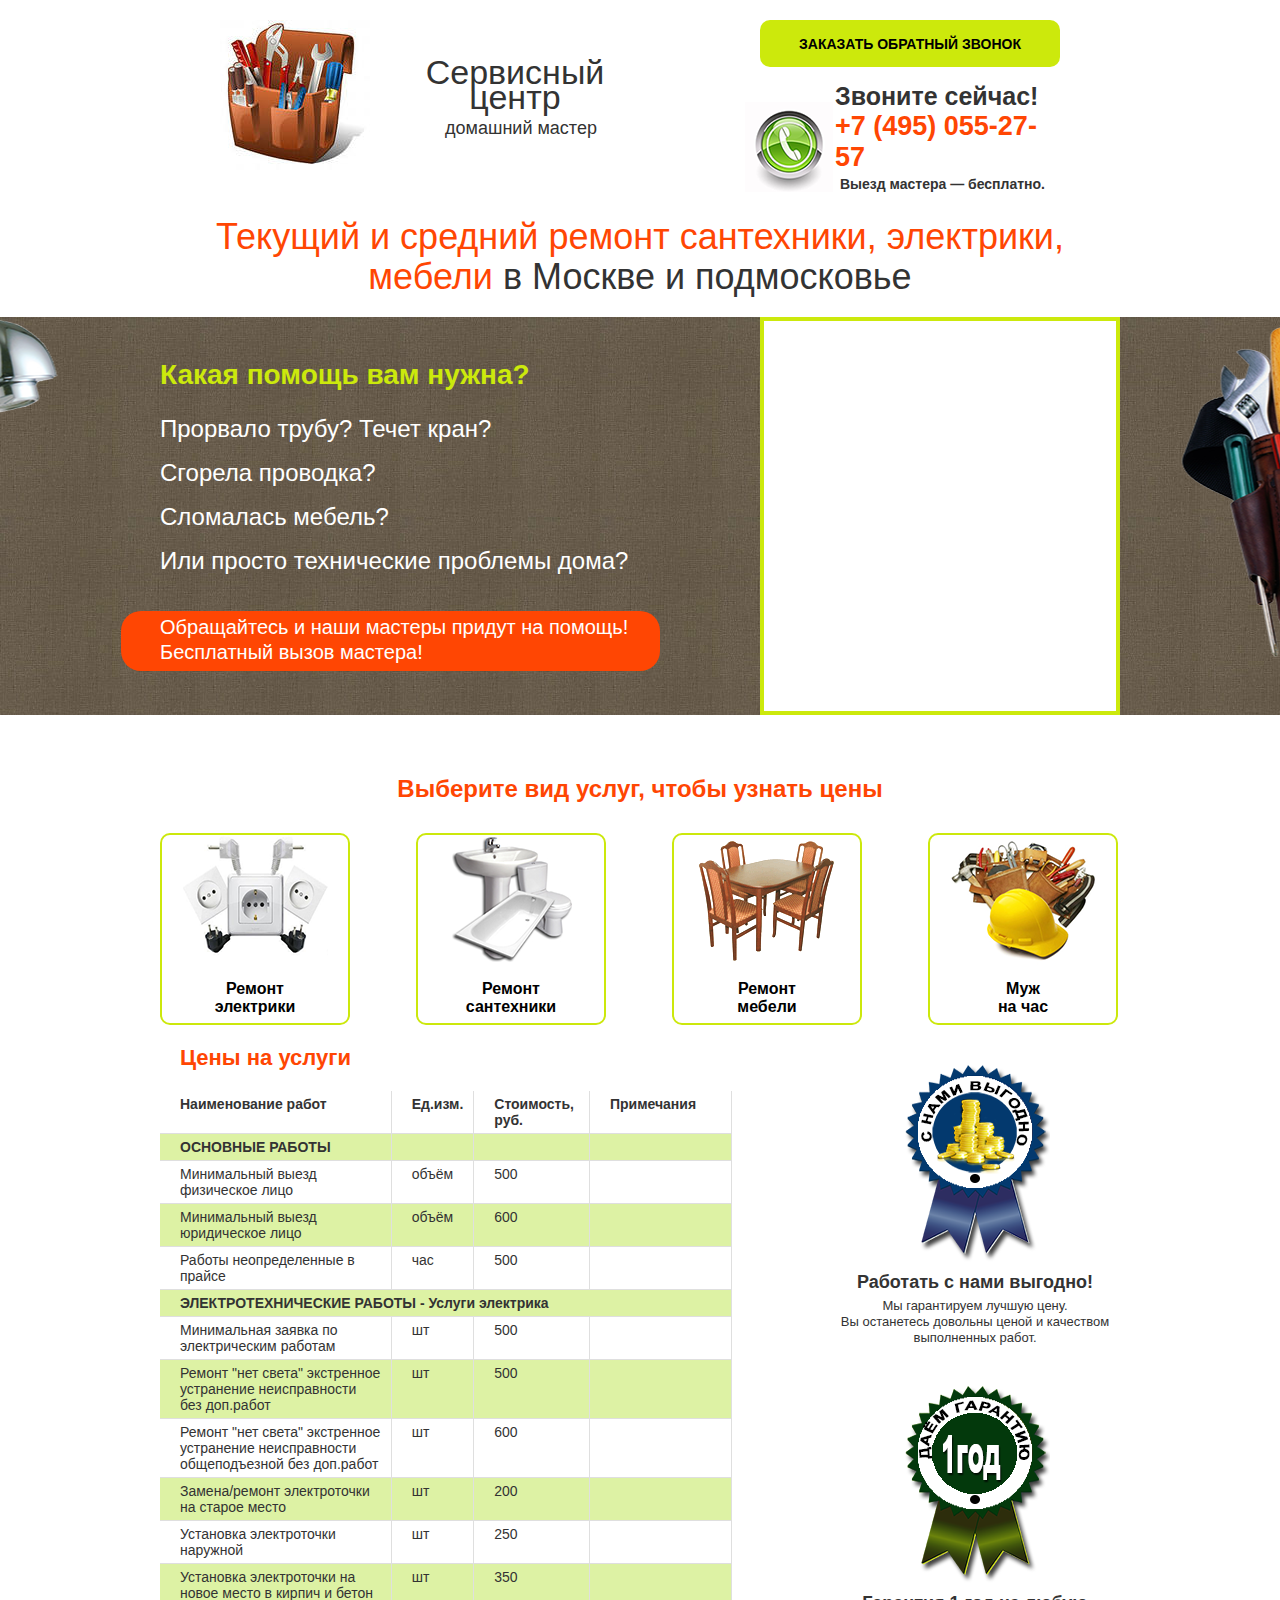
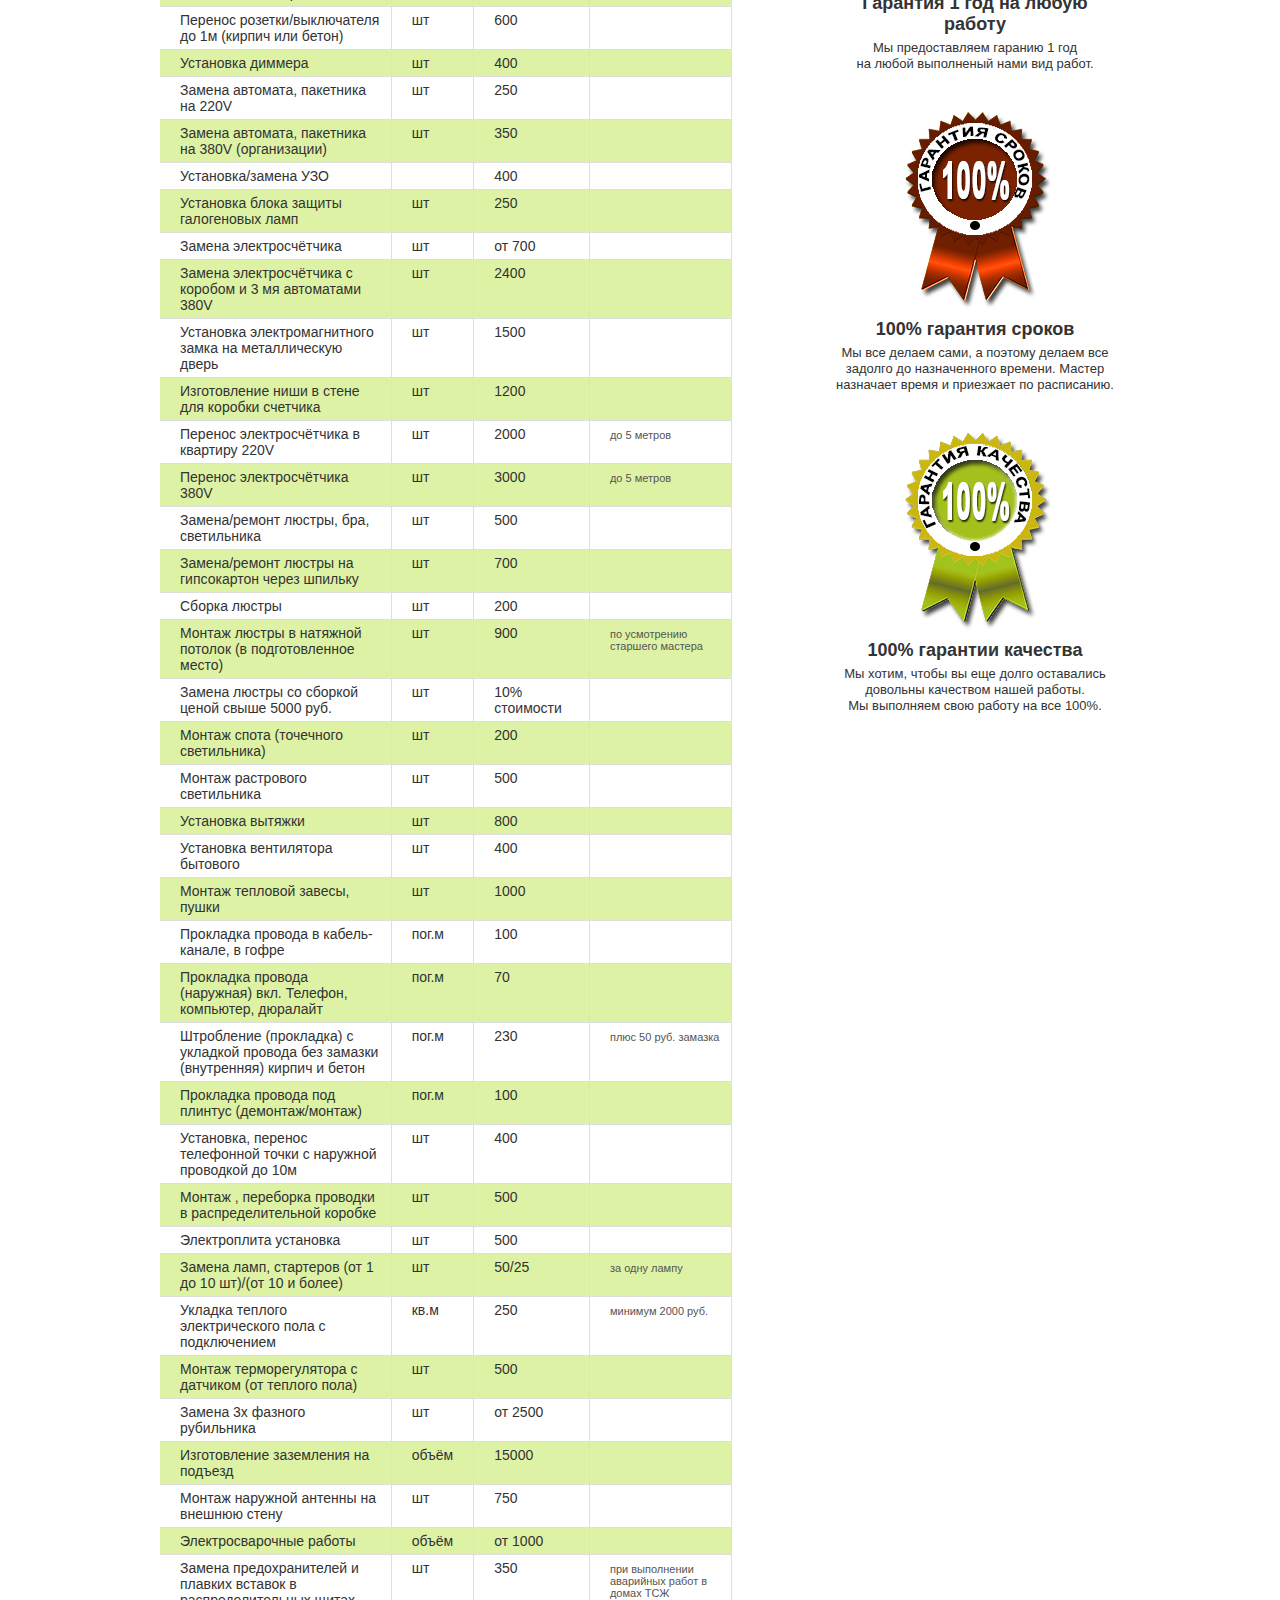
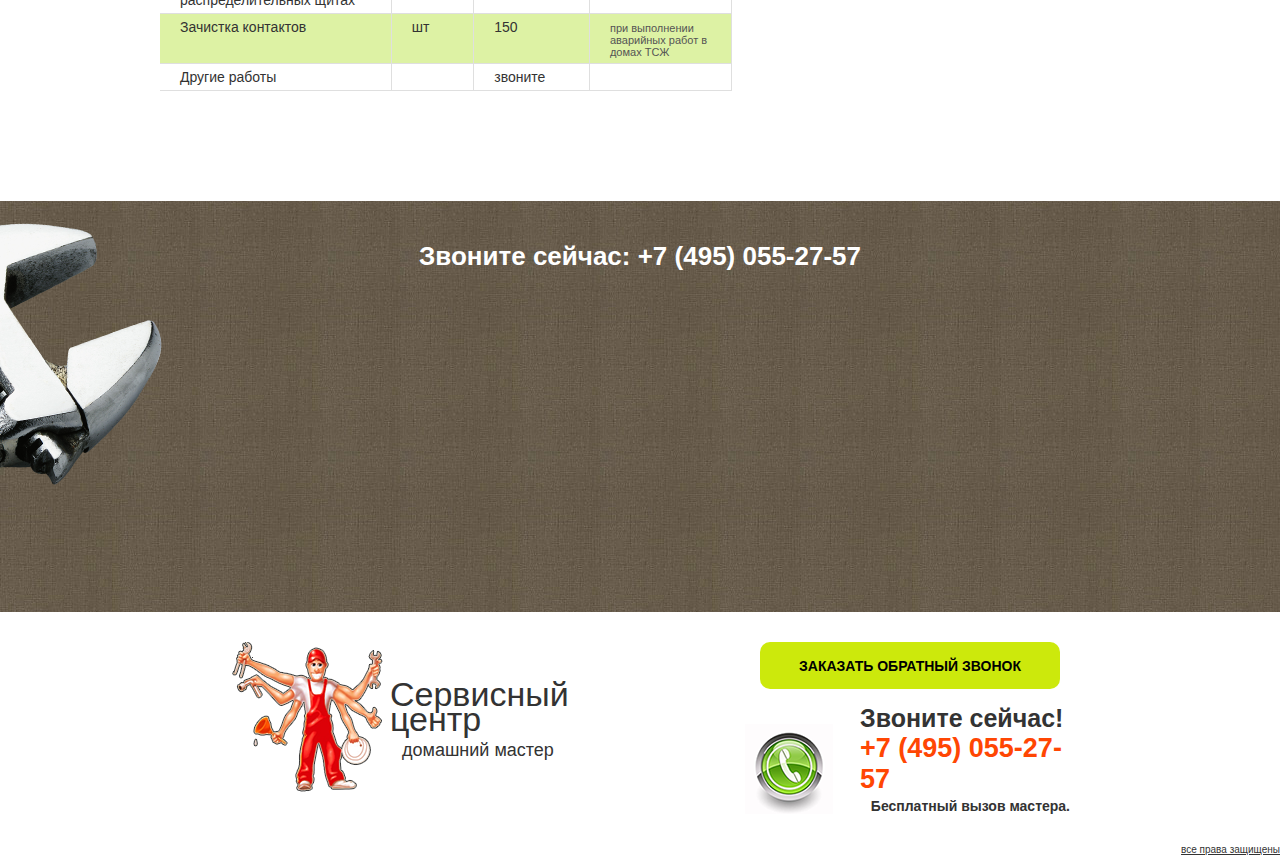
==== commit b6e8c40d: "Update index.htm" ====
--- a/index.htm
+++ b/index.htm
@@ -2752,7 +2752,7 @@
 		<div class="logo">
 			<a href="#" title="Муж на час">Муж на час</a>
 					</div>
-					<div style="height:100px; width:250px; font-size:34px; font-weight:normal; float:left; margin:60px 0px 0px 20px; line-height:25px">Муж на час
+					<div style="height:100px; width:250px; font-size:34px; font-weight:normal; float:left; margin:60px 0px 0px 20px; line-height:25px">Сервисный центр
 <br>
 <span style="font-size:18px; margin:0px 0px 0px 12px">домашний мастер</span>
 						
